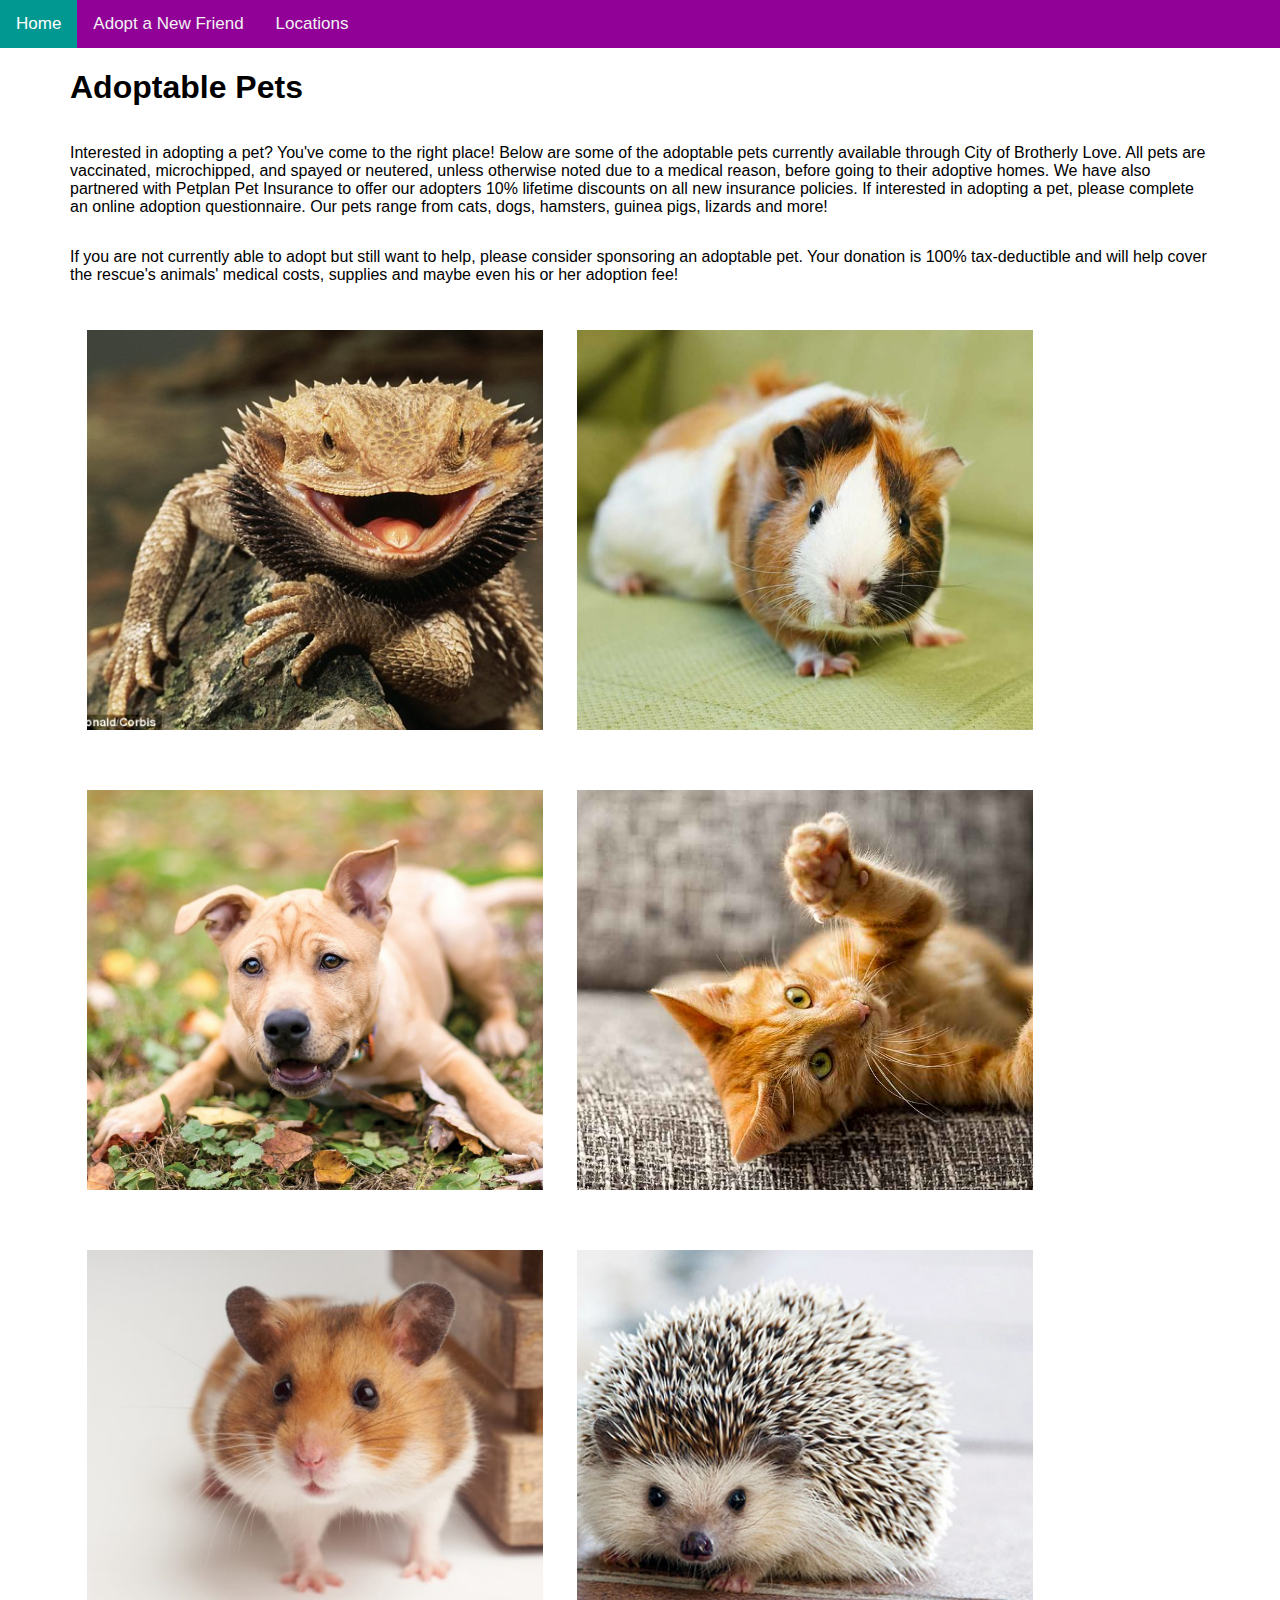
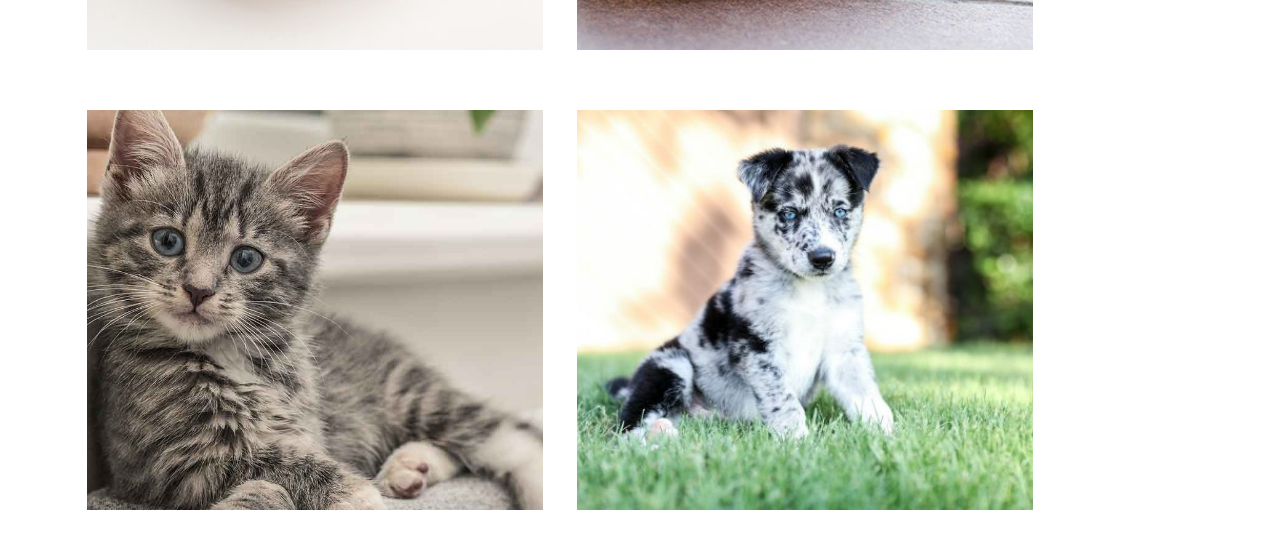
==== adoptions.html @ d9abcb11 "Updated CSS, Adoptions page and JS" ====
<!DOCTYPE html>
<html>
<head>
<meta name="viewport" content="width=device-width, initial-scale=1">
<link rel="stylesheet" href="https://cdnjs.cloudflare.com/ajax/libs/font-awesome/4.7.0/css/font-awesome.min.css">
<link rel="stylesheet" type="text/css" href="style.css">
</head>
<body>
	<div class="topnav" id="myTopnav">
 		<a href="index.html" class="active">Home</a>
  		<a href="adoptions.html">Adopt a New Friend</a>
  		<a href="locations.html">Locations</a>
  		<a href="javascript:void(0);" class="icon" onclick="myFunction()">
    	<i class="fa fa-bars"></i></a>
	</div>


	<div id = "content">
		<h1 id= "h1">Adoptable Pets</h1>

		<p>Interested in adopting a pet? You've come to the right place!  Below are some of the adoptable pets currently available through City of Brotherly Love. All pets are vaccinated, microchipped, and spayed or neutered, unless otherwise noted due to a medical reason, before going to their adoptive homes. We have also partnered with Petplan Pet Insurance to offer our adopters 10% lifetime discounts on all new insurance policies. If interested in adopting a pet, please complete an online adoption questionnaire. Our pets range from cats, dogs, hamsters, guinea pigs, lizards and more! </p>


		<p>If you are not currently able to adopt but still want to help, please consider sponsoring an adoptable pet. Your donation is 100% tax-deductible and will help cover the rescue's animals' medical costs, supplies and maybe even his or her adoption fee!</p>

<!-- <div class="section group">
  <div class="col span_1_of_4">
  1 of 4
  </div>

  <div class="col span_1_of_4">
  1 of 4
  </div>

  <div class="col span_1_of_4">
  1 of 4
  </div>

  <div class="col span_1_of_4">
  1 of 4
  </div>
</div> -->



<section class= "gallery">
        <div class="galleryImage">
                <a href=" " class="photoHolder" id="OscarThumbnail">
                    <div class= "captionText">Oscar</div>
                    <div class= "overlay"></div>
                </a>
        </div>

        <div class="galleryImage">
                <a href=" " class="photoHolder" id="PattyThumbnail">
                    <div class= "captionText">Patty</div>
                    <div class= "overlay"></div>
                </a>
        </div>
                <a href=" " class="photoHolder" id="LuckyThumbnail">
                    <div class= "captionText">Lucky</div>
                    <div class= "overlay"></div>
                </a>
        
                <a href=" " class="photoHolder" id="Peanuthumbnail">
                    <div class= "captionText">Peanut</div>
                    <div class= "overlay"></div>
                </a>
        
             <a href=" " class="photoHolder" id="HammyThumbnail">
                    <div class= "captionText">Hammy</div>
                    <div class= "overlay"></div>
                </a>

                  <a href=" " class="photoHolder" id="SonicThumbnail">
                    <div class= "captionText">Sonic</div>
                    <div class= "overlay"></div>
                </a>
        
               <a href=" " class="photoHolder" id="BobThumbnail">
                   <div class= "captionText">Bob</div>
                    <div class= "overlay"></div>
                </a>
            
               
                <a href=" " class="photoHolder" id="DaveyThumbnail">
                    <div class= "captionText">Davey</div>
                    <div class= "overlay"></div>
                </a>

             
     
               
                
                
          </section>


	</div>


<script type="text/javascript" src="main.js"></script>

</body>
</html>
---- style.css ----
body {
  margin: 0;
  font-family: Arial, Helvetica, sans-serif;
}

#content{
display: flex;
flex-direction: column;
width: auto;
margin-top:0px;
align-content: center;
justify-content: center;
margin-left:70px;
margin-right:70px;
/*width: 900px;*/
/*margin-left:40px;*/
}

/*Navigation*/
.topnav {
  overflow: hidden;
  background-color: #910198;
}

.topnav a {
  float: left;
  display: block;
  color: #f2f2f2;
  text-align: center;
  padding: 14px 16px;
  text-decoration: none;
  font-size: 17px;
}

.topnav a:hover {
  background-color: #fa9afe;
  color: black;
}

.topnav a.active {
  background-color: #019891;
  color: white;
}

.topnav .icon {
  display: none;
}

<<<<<<< HEAD



/*------- Index  Page---------*/

#index-donation-form{
width: 500px;
padding: 20px;
border-style: solid;
border-width: 5px;
border-color: black;

}


/*------- Index Page End -----------*/


/******** Adoptable Pets Gallery Page *********/

.photoHolder {
    margin: 30px 17px;
    position: relative;
    width: 40%;
    height:400px;
    float:left; 
    overflow: auto;
    background-size: cover;
    background-position: center;
}

.overlay {
  position: absolute;
  top: 0;
  bottom: 0;
  left: 0;
  right: 0;
  height: 100%;
  width: 100%;
  opacity: 0;
  transition: .5s ease;
  background-color: #ffffff;
 
}

.captionText {
  color: #000000;
  font-size: 20px;
  position: absolute;
  top: 50%;
  left: 50%;
  transform: translate(-50%, -50%);
  -ms-transform: translate(-50%, -50%);
  text-align: center;
  opacity: 0;
    z-index: 2;
}
.photoHolder:hover .overlay {
  opacity: .7;
}



.photoHolder:hover .captionText {
  opacity: 1;
}

.captionText {
  color: #000000;
  font-size: 20px;
  position: absolute;
  top: 50%;
  left: 50%;
  transform: translate(-50%, -50%);
  -ms-transform: translate(-50%, -50%);
  text-align: center;
  opacity: 0;
    z-index: 2;
}


#OscarThumbnail{
    background-image: url("AdoptablePetImages/oscar.jpg");
}

#PattyThumbnail{
    background-image: url("AdoptablePetImages/patty.jpg");
} 

#LuckyThumbnail{
    background-image: url("AdoptablePetImages/lucky.jpg");
}

#Peanuthumbnail{
    background-image: url("AdoptablePetImages/peanut.jpg");
}

#BobThumbnail{
    background-image: url("AdoptablePetImages/bob.jpg");
}

#DaveyThumbnail{
    background-image: url("AdoptablePetImages/davey.jpg");
}

#HammyThumbnail{
    background-image: url("AdoptablePetImages/hammy.jpg");
}

#SonicThumbnail{
    background-image: url("AdoptablePetImages/sonic.jpg");
}

/******** END Adoptable Pets Gallery Page **********/

/*AMBER'S LOCATION PAGE STYLING*/

/* HERO IMAGE */

.section_group_hero {
    position: relative;
    z-index: -1;
    background: linear-gradient(rgba(0, 0, 0, 0.5), rgba(0, 0, 0, 0.5));
    
}


.hero-content {
}


/*  SECTIONS FOR PAGE FEEL FREE TO ADJUST IF YOU NEED TO OR WANT TO  */
.section {
	clear: both;
	padding: 0px;
	margin: 10px;
    background-color: #f2f2f2;
}

/*  COLUMN SETUP  */
.col {
	display: block;
	float:left;
	margin: 1% 0 1% 1.6%;
}

.mapdetails {
	display: flex;
    flex-direction: column;
    width: 100%;
    background-color: #ffff; 

    
}

.maplocations {
	display: flex;
    flex-direction: row;
    width: 93%;
    margin: 30px;
    height: 100px;
    background-color: #FF4A1C; 


    
}

.maptextarea {
    display: flex;
    width: 10%;
    margin-right: 30%;
    padding-left: 50px;
    justify-content: flex-start;
    
}

.maptextarealeft {
    display: flex;
    justify-content: flex-end;
    width: 45%;
    margin: 5px;
    padding: 20px;

    
}

.maptext-type {
    font-family: Montserrat;
    font-weight: 200;
    color: #ffff;
    font-size: 24px;
}



.col:first-child { margin-left: 0; }



/*  GROUPING  */
.group:before,
.group:after { content:""; display:table; }
.group:after { clear:both;}
.group { zoom:1; /* For IE 6/7 */ }

/*  GRID OF FOUR  */
.span_4_of_4 {
	width: 100%;
}
.span_3_of_4 {
	width: 74.6%;
}
.span_2_of_4 {
	width: 49.2%;
}
.span_1_of_4 {
	width: 23.8%;
}

.span_1_of_4_solo {
	width: 100%;
    height: auto;
    margin: 10px;
    display: flex;
    align-content: center;
    justify-content: center;
}

.Map_SVG {
    display: flex;
    width: 75%;
    height: 300px;
    margin: 20px
}

.section_group_MAP {
    background-color: #ffff;
    display: flex;
    align-content: center;
    justify-content: center;
    
}

#Philadelphia_Map {
    width: 35%;
    align-content: center;
    justify-content: center;
}

path:hover {
  fill: #f9de56 !important;
  cursor: pointer;
}

.section_group_MAPDETAILS {
    background-color: #f2f2f2;
    display: flex;
}

.section_group_LOCATIONDETAILS {
    display: flex;
    justify-content: center;
    background-color: #f2f2f2;
}


/* CONTACT FORM */

input[type=text] {
    width: 100%;
  padding: 12px 20px;
  box-sizing: border-box;
}

.contactform {
    font-family: Montserrat;
    font-size: 24px;
    
    
}

.button {
    background-color: #FFBA49;
}

/* FOOTER */

.section_group_FOOTER {
    display: flex;
    justify-content: center;
    background-color: #FF4A1C;
    height: 300px;
}

/*END AMBER'S STYLING*/

/*-------------Mobile Formatting -----------*/

/*-----Navigation for Mobile----*/
@media screen and (max-width: 600px) {
  .topnav a:not(:first-child) {display: none;}
  .topnav a.icon {
    float: right;
    display: block;
  }
}

@media screen and (max-width: 600px) {
  .topnav.responsive {position: relative;}
  .topnav.responsive .icon {
    position: absolute;
    right: 0;
    top: 0;
  }
  .topnav.responsive a {
    float: none;
    display: block;
    text-align: left;
  }
}

@media only screen and (min-width: 700px)
.hero-img {
  
   
}

/*  GO FULL WIDTH BELOW 800 PIXELS */
@media only screen and (max-width: 800px) {
	.col {  margin: 1% 0 1% 0%; }
	.span_1_of_4, .span_2_of_4, .span_3_of_4, .span_4_of_4 { width: 100%; }
}
/*  WRAP THE CONTENTS AT 900 AND ABOVE PIXELS */
@media only screen and (min-width: 900px) {
	.mapdetails { width: 75%; }
}

@media only screen and (max-width: 800px){
  .photoHolder {
    margin:auto;
    width: 100%;
    margin-top:20px;}
}
    
@media only screen and (max-width: 800px){
  #content{
margin-left:30px;
margin-right:30px;
}
}
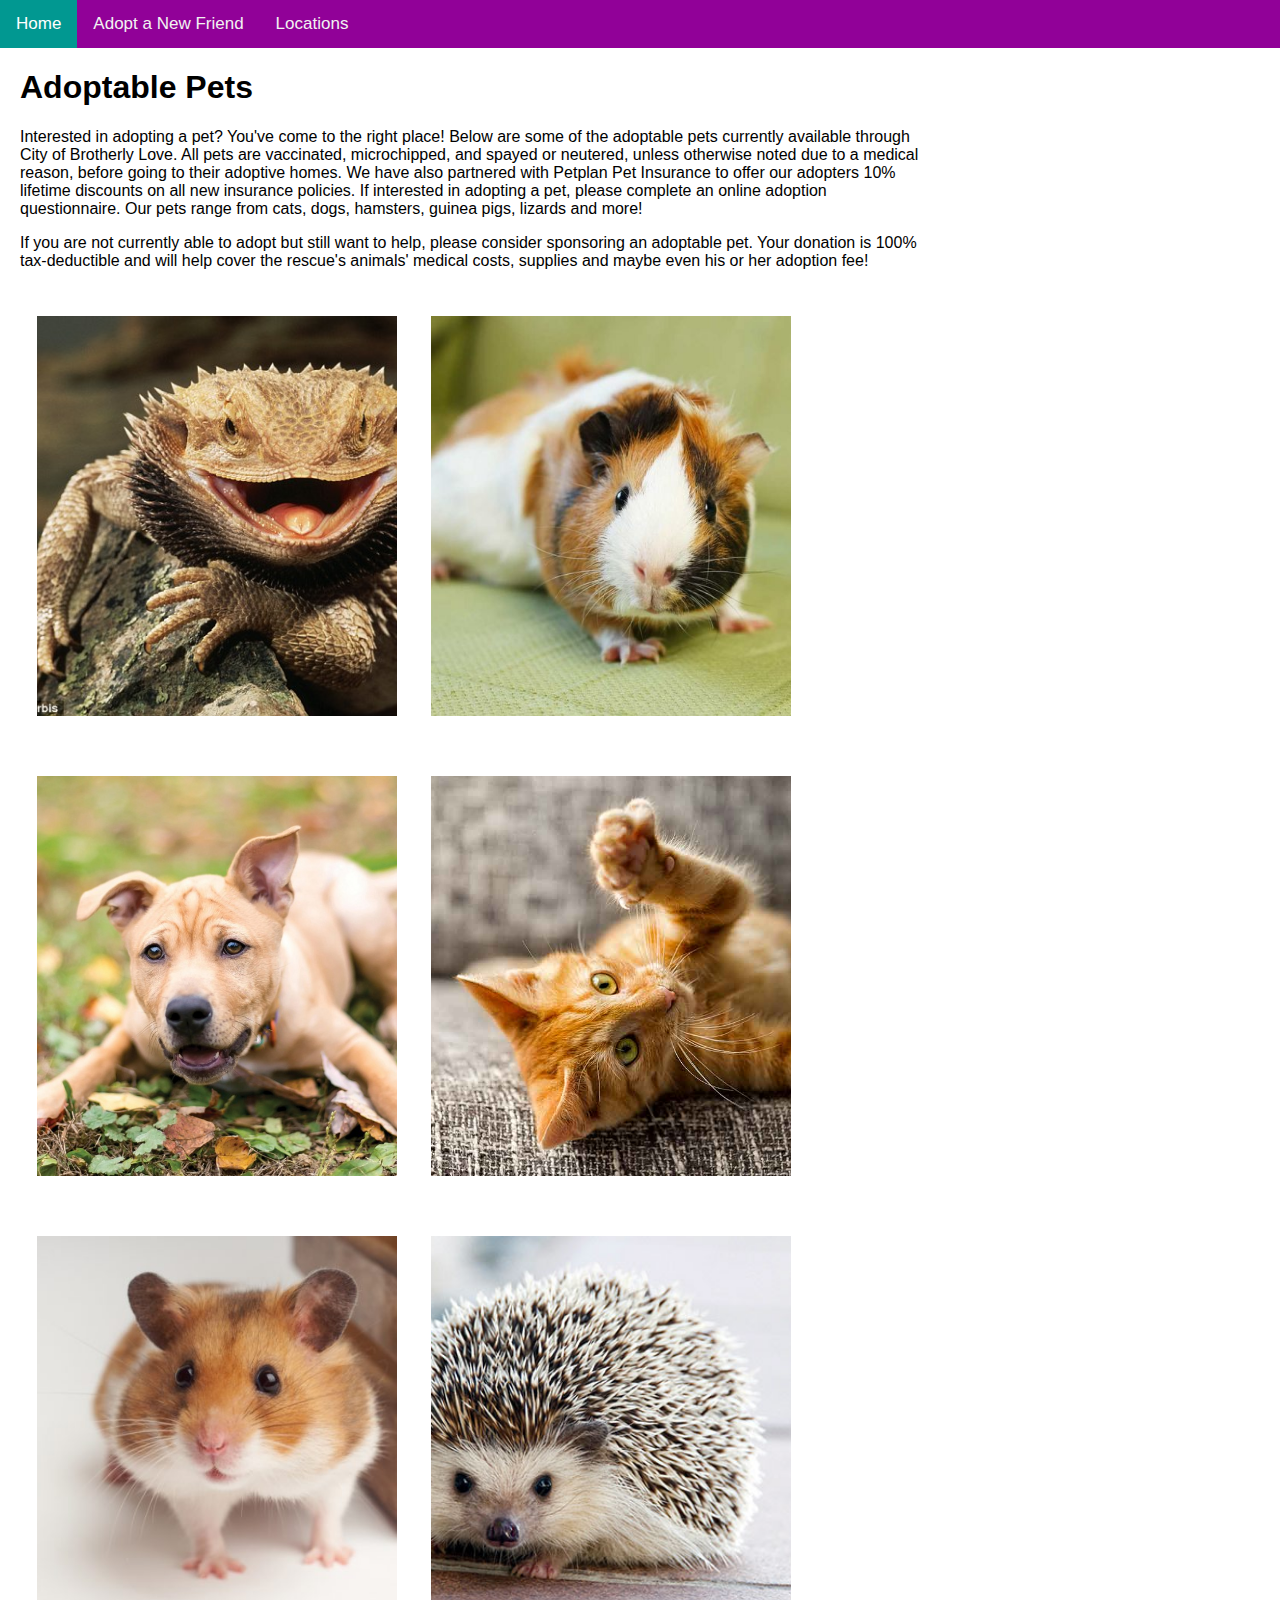
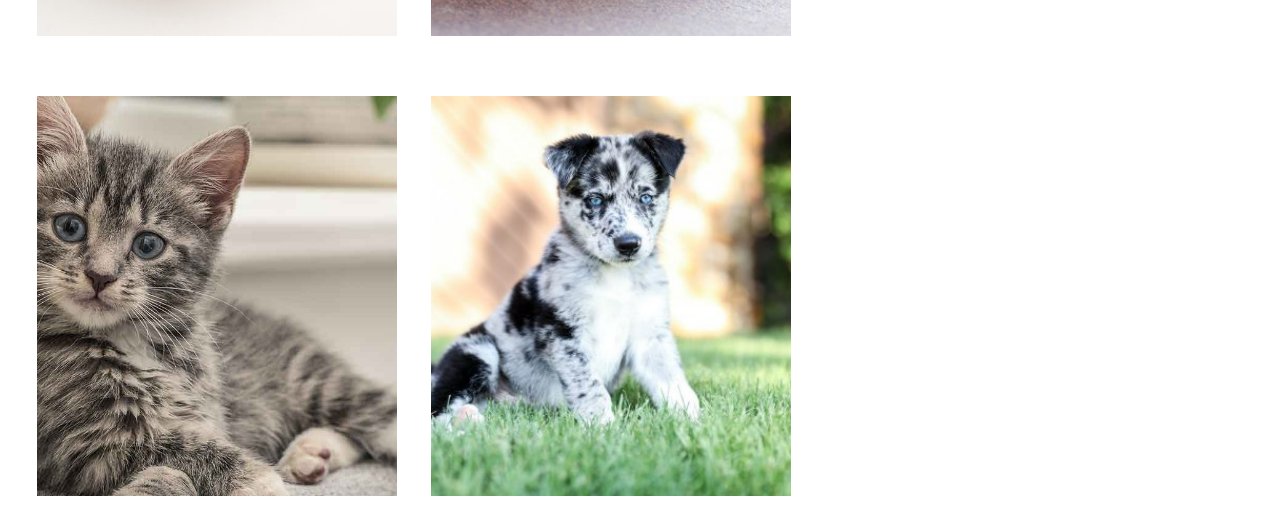
==== commit a622bb4b: "updates to gallery" ====
--- a/adoptions.html
+++ b/adoptions.html
@@ -10,11 +10,9 @@
  		<a href="index.html" class="active">Home</a>
   		<a href="adoptions.html">Adopt a New Friend</a>
   		<a href="locations.html">Locations</a>
-  		<a href="javascript:void(0);" class="icon" onclick="myFunction()">
+  		<a href="javascript:void(0);" class="icon" onclick="navFunction()">
     	<i class="fa fa-bars"></i></a>
 	</div>
-
-
 	<div id = "content">
 		<h1 id= "h1">Adoptable Pets</h1>
 
@@ -23,40 +21,18 @@
 
 		<p>If you are not currently able to adopt but still want to help, please consider sponsoring an adoptable pet. Your donation is 100% tax-deductible and will help cover the rescue's animals' medical costs, supplies and maybe even his or her adoption fee!</p>
 
-<!-- <div class="section group">
-  <div class="col span_1_of_4">
-  1 of 4
-  </div>
-
-  <div class="col span_1_of_4">
-  1 of 4
-  </div>
-
-  <div class="col span_1_of_4">
-  1 of 4
-  </div>
-
-  <div class="col span_1_of_4">
-  1 of 4
-  </div>
-</div> -->
-
-
-
 <section class= "gallery">
-        <div class="galleryImage">
+        
                 <a href=" " class="photoHolder" id="OscarThumbnail">
                     <div class= "captionText">Oscar</div>
                     <div class= "overlay"></div>
                 </a>
-        </div>
-
-        <div class="galleryImage">
+        
                 <a href=" " class="photoHolder" id="PattyThumbnail">
                     <div class= "captionText">Patty</div>
                     <div class= "overlay"></div>
                 </a>
-        </div>
+        
                 <a href=" " class="photoHolder" id="LuckyThumbnail">
                     <div class= "captionText">Lucky</div>
                     <div class= "overlay"></div>
@@ -96,6 +72,19 @@
           </section>
 
 
+
+
+
+
+
+
+
+
+
+
+
+
+
 	</div>
 
 
--- a/style.css
+++ b/style.css
@@ -3,17 +3,10 @@
   font-family: Arial, Helvetica, sans-serif;
 }
 
-#content{
-display: flex;
-flex-direction: column;
-width: auto;
-margin-top:0px;
-align-content: center;
-justify-content: center;
-margin-left:70px;
-margin-right:70px;
-/*width: 900px;*/
-/*margin-left:40px;*/
+#content {
+  width: 900px;
+  margin-left: 20px;
+  
 }
 
 /*Navigation*/
@@ -46,20 +39,119 @@
   display: none;
 }
 
-<<<<<<< HEAD
-
 
 
 /*------- Index  Page---------*/
 
-#index-donation-form{
+.donation-form {
 width: 500px;
 padding: 20px;
 border-style: solid;
 border-width: 5px;
 border-color: black;
-
-}
+}
+
+body {
+  box-sizing: border-box;
+
+}
+
+/* Slideshow container */
+.slideshow-container {
+  max-width: 1000px;
+  position: relative;
+  margin: auto;
+}
+
+/* Hide the images by default */
+.mySlides {
+  display: none;
+}
+
+/* Next & previous buttons */
+.prev, .next {
+  cursor: pointer;
+  position: absolute;
+  top: 50%;
+  width: auto;
+  margin-top: -22px;
+  padding: 16px;
+  color: white;
+  font-weight: bold;
+  font-size: 18px;
+  transition: 0.6s ease;
+  border-radius: 0 3px 3px 0;
+  user-select: none;
+}
+
+/* Position the "next button" to the right */
+.next {
+  right: 0;
+  border-radius: 3px 0 0 3px;
+}
+
+/* On hover, add a black background color with a little bit see-through */
+.prev:hover, .next:hover {
+  background-color: rgba(0,0,0,0.8);
+}
+
+/* Caption text */
+.text {
+  color: #f2f2f2;
+  font-size: 15px;
+  padding: 8px 12px;
+  position: absolute;
+  bottom: 8px;
+  width: 100%;
+  text-align: center;
+}
+
+/* Number text (1/3 etc) */
+.numbertext {
+  color: #f2f2f2;
+  font-size: 12px;
+  padding: 8px 12px;
+  position: absolute;
+  top: 0;
+}
+
+/* The dots/bullets/indicators */
+.dot {
+  cursor: pointer;
+  height: 15px;
+  width: 15px;
+  margin: 0 2px;
+  background-color: #bbb;
+  border-radius: 50%;
+  display: inline-block;
+  transition: background-color 0.6s ease;
+}
+
+.active, .dot:hover {
+  background-color: #717171;
+}
+
+/* Fading animation */
+.fade {
+  -webkit-animation-name: fade;
+  -webkit-animation-duration: 1.5s;
+  animation-name: fade;
+  animation-duration: 1.5s;
+}
+
+@-webkit-keyframes fade {
+  from {opacity: .4} 
+  to {opacity: 1}
+}
+
+@keyframes fade {
+  from {opacity: .4} 
+  to {opacity: 1}
+}
+
+
+
+
 
 
 /*------- Index Page End -----------*/
@@ -382,18 +474,4 @@
 /*  WRAP THE CONTENTS AT 900 AND ABOVE PIXELS */
 @media only screen and (min-width: 900px) {
 	.mapdetails { width: 75%; }
-}
-
-@media only screen and (max-width: 800px){
-  .photoHolder {
-    margin:auto;
-    width: 100%;
-    margin-top:20px;}
-}
-    
-@media only screen and (max-width: 800px){
-  #content{
-margin-left:30px;
-margin-right:30px;
-}
-}
+}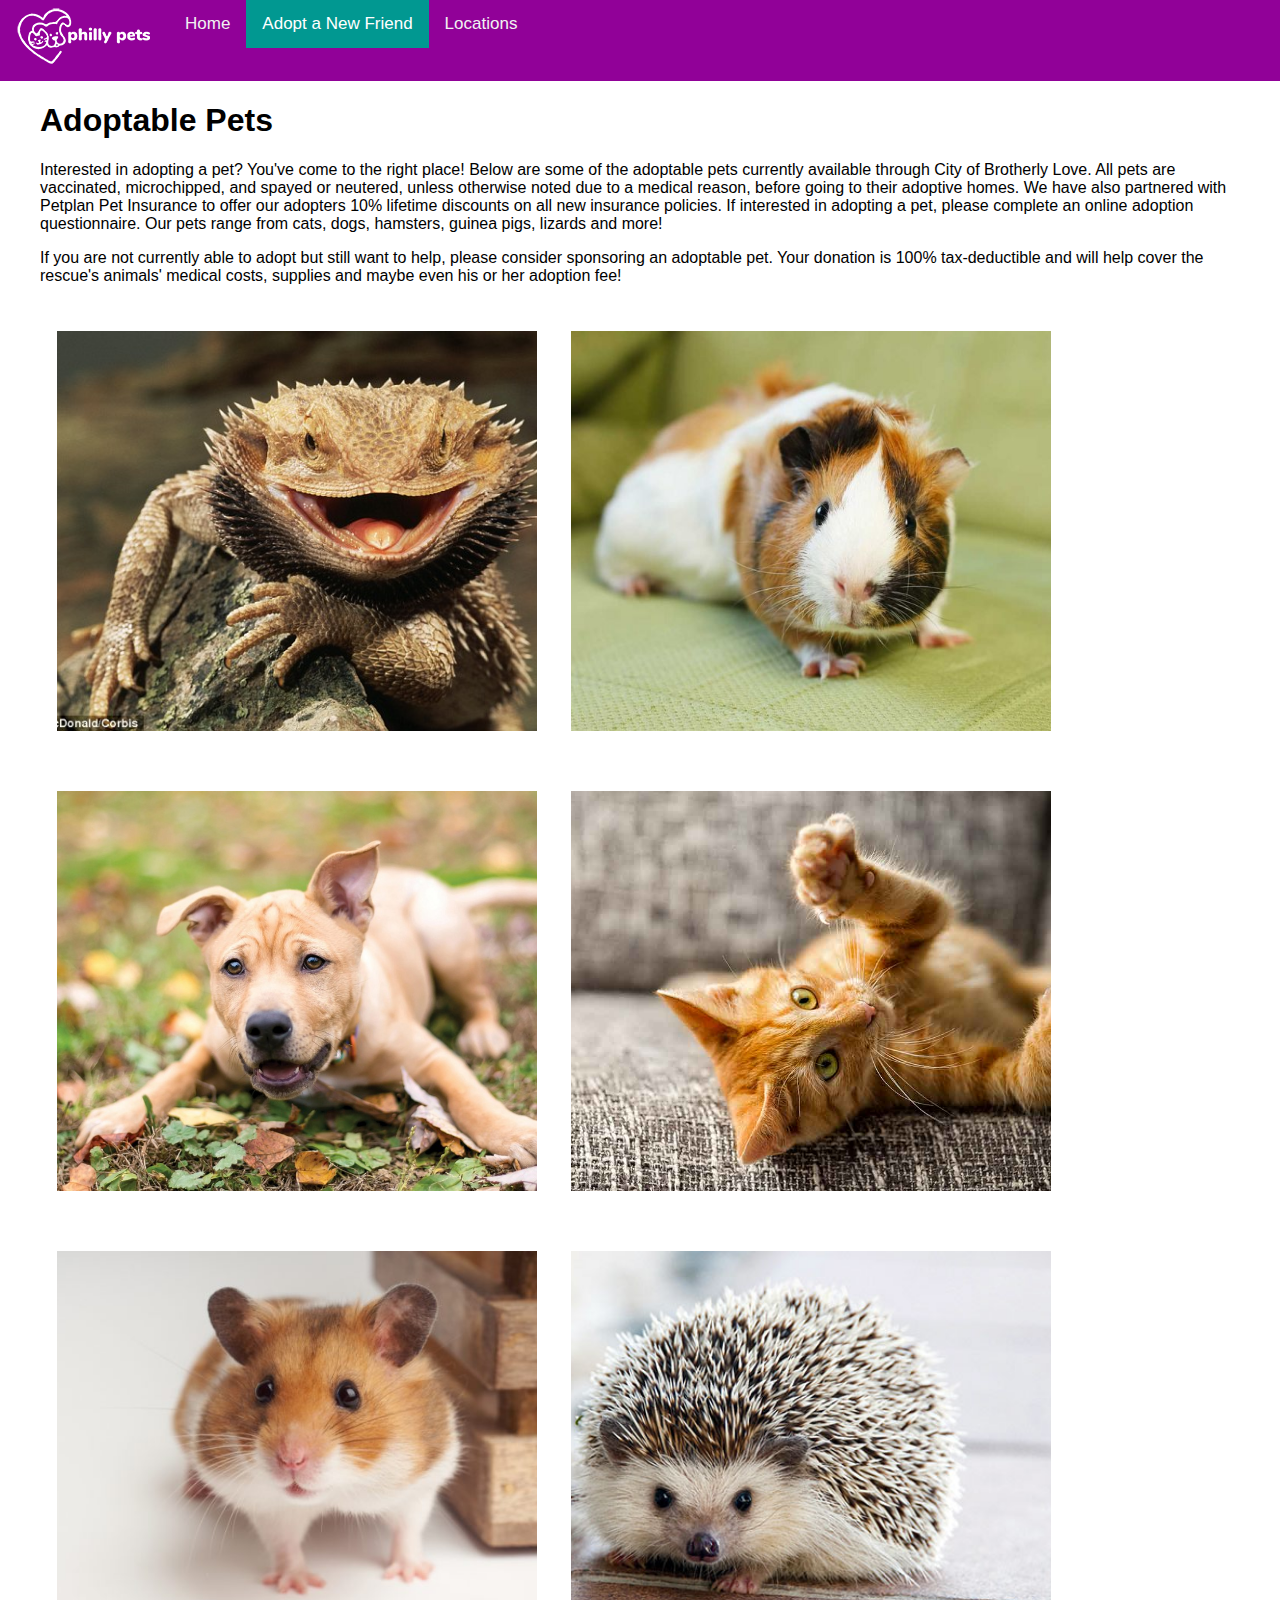
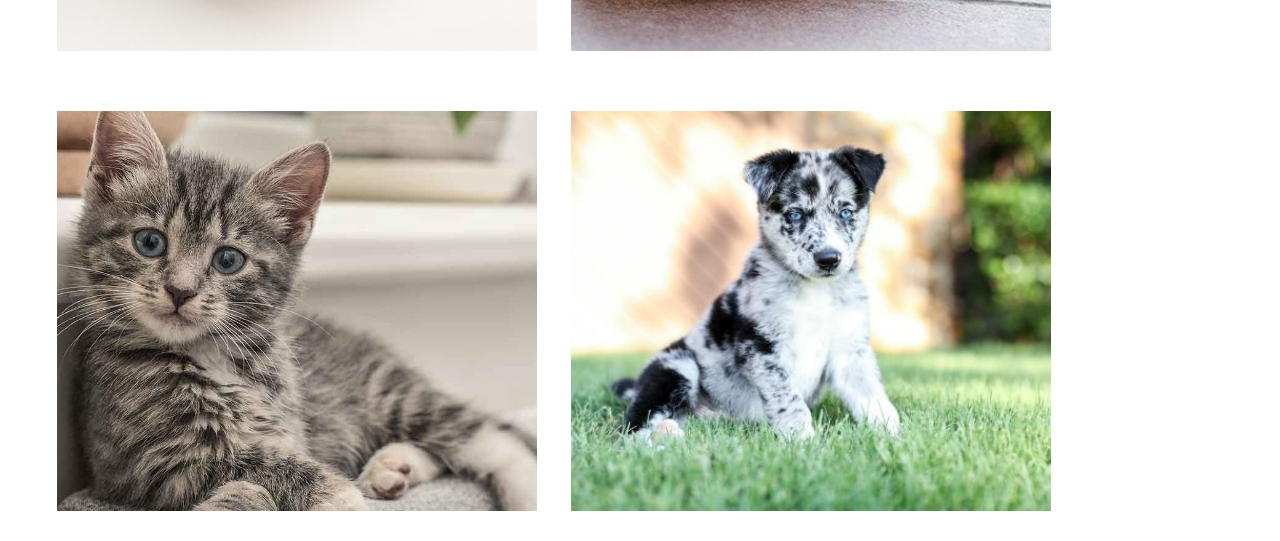
==== commit 8614c9a9: "added logo to all pages, fixed responsive formatting for index page" ====
--- a/adoptions.html
+++ b/adoptions.html
@@ -7,8 +7,9 @@
 </head>
 <body>
 	<div class="topnav" id="myTopnav">
- 		<a href="index.html" class="active">Home</a>
-  		<a href="adoptions.html">Adopt a New Friend</a>
+       <a class ="logo" href="index.html"><img src="img/philly-pets.png"></a>
+ 		<a href="index.html">Home</a>
+  		<a href="adoptions.html"  class="active">Adopt a New Friend</a>
   		<a href="locations.html">Locations</a>
   		<a href="javascript:void(0);" class="icon" onclick="navFunction()">
     	<i class="fa fa-bars"></i></a>
--- a/style.css
+++ b/style.css
@@ -4,9 +4,14 @@
 }
 
 #content {
-  width: 900px;
-  margin-left: 20px;
+    width: 1200px;
+    margin: 0px auto;
   
+}
+
+div.center-column {
+    width: 1120px;
+    margin: 0px auto;
 }
 
 /*Navigation*/
@@ -39,16 +44,27 @@
   display: none;
 }
 
+.topnav a.logo{
+    background-color:#910198;
+    padding: 8px 16px;
+}
+
+
 
 
 /*------- Index  Page---------*/
 
 .donation-form {
-width: 500px;
+width: 600px;
 padding: 20px;
 border-style: solid;
-border-width: 5px;
+border-width: 3px;
 border-color: black;
+margin-top: 20px;
+margin-bottom: 20px;
+}
+.link-style{
+    font-weight: bold;
 }
 
 body {
@@ -56,19 +72,19 @@
 
 }
 
-/* Slideshow container */
+
 .slideshow-container {
   max-width: 1000px;
   position: relative;
   margin: auto;
 }
 
-/* Hide the images by default */
+
 .mySlides {
   display: none;
 }
 
-/* Next & previous buttons */
+
 .prev, .next {
   cursor: pointer;
   position: absolute;
@@ -84,29 +100,31 @@
   user-select: none;
 }
 
-/* Position the "next button" to the right */
+
 .next {
   right: 0;
   border-radius: 3px 0 0 3px;
 }
 
-/* On hover, add a black background color with a little bit see-through */
+
 .prev:hover, .next:hover {
   background-color: rgba(0,0,0,0.8);
 }
 
-/* Caption text */
+
 .text {
   color: #f2f2f2;
   font-size: 15px;
-  padding: 8px 12px;
+  padding-top: 8px;
+  padding-bottom: 8px;
   position: absolute;
   bottom: 8px;
   width: 100%;
   text-align: center;
-}
-
-/* Number text (1/3 etc) */
+  background-color: #000000;
+}
+
+
 .numbertext {
   color: #f2f2f2;
   font-size: 12px;
@@ -115,7 +133,7 @@
   top: 0;
 }
 
-/* The dots/bullets/indicators */
+
 .dot {
   cursor: pointer;
   height: 15px;
@@ -131,7 +149,7 @@
   background-color: #717171;
 }
 
-/* Fading animation */
+
 .fade {
   -webkit-animation-name: fade;
   -webkit-animation-duration: 1.5s;
@@ -459,6 +477,21 @@
     text-align: left;
   }
 }
+/*** INDEX Page**/
+@media screen and (max-width: 900px) {
+#content {
+    width: 90%;
+}
+div.centercolumn {
+    width: 98%;
+}  
+    .slideshow-container {
+  width: 98%;
+}
+.donation-form {
+width: 80%
+}
+}
 
 @media only screen and (min-width: 700px)
 .hero-img {
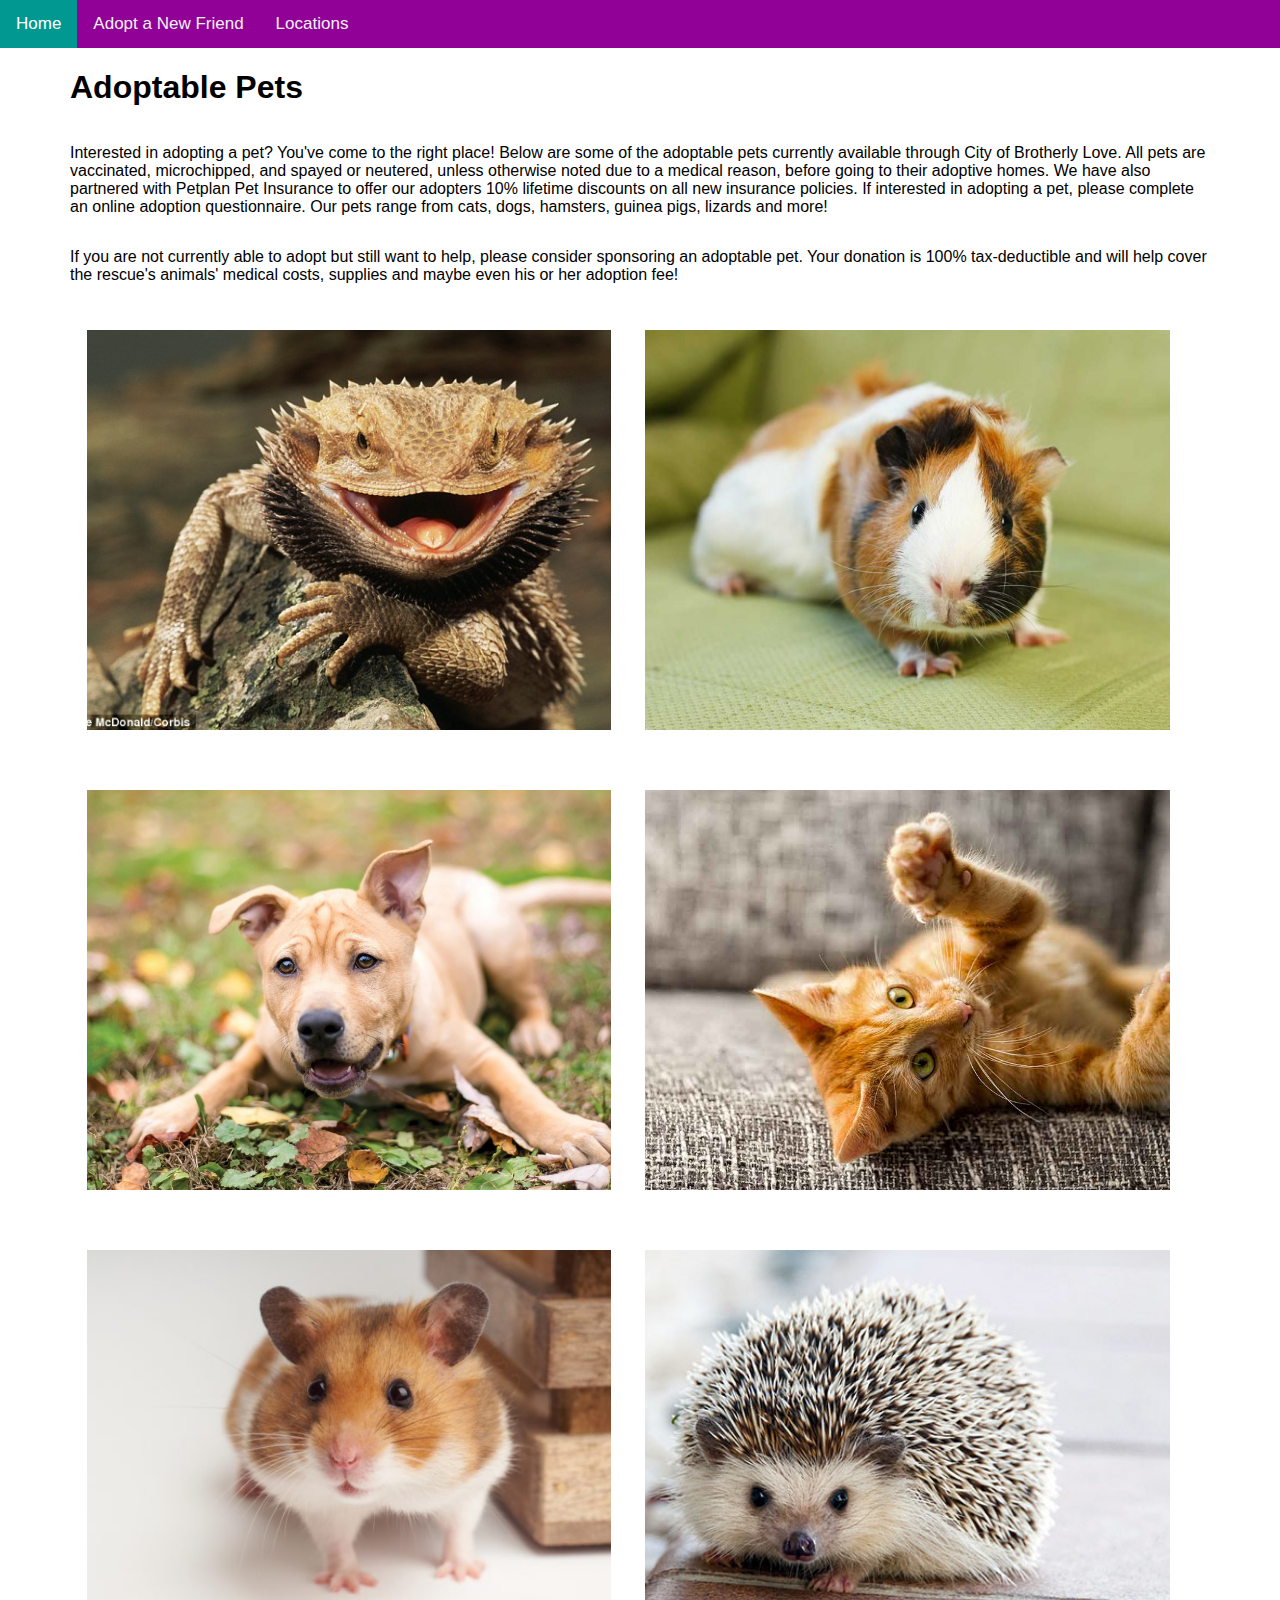
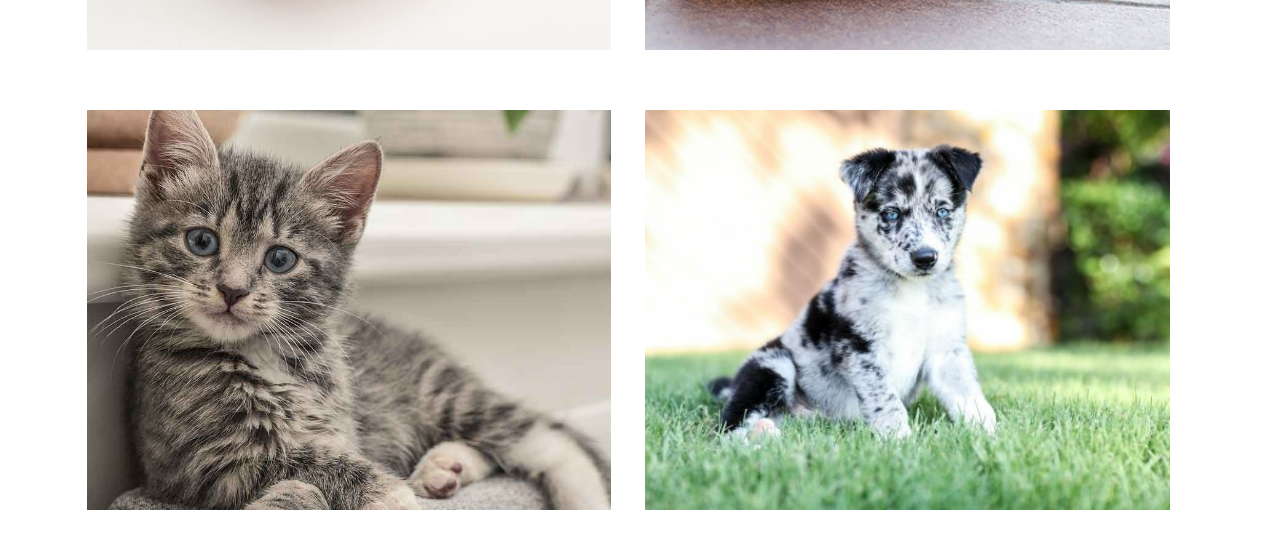
==== commit 49a7a772: "centered gallery in adoption page" ====
--- a/adoptions.html
+++ b/adoptions.html
@@ -7,13 +7,14 @@
 </head>
 <body>
 	<div class="topnav" id="myTopnav">
-       <a class ="logo" href="index.html"><img src="img/philly-pets.png"></a>
- 		<a href="index.html">Home</a>
-  		<a href="adoptions.html"  class="active">Adopt a New Friend</a>
+ 		<a href="index.html" class="active">Home</a>
+  		<a href="adoptions.html">Adopt a New Friend</a>
   		<a href="locations.html">Locations</a>
-  		<a href="javascript:void(0);" class="icon" onclick="navFunction()">
+  		<a href="javascript:void(0);" class="icon" onclick="myFunction()">
     	<i class="fa fa-bars"></i></a>
 	</div>
+
+
 	<div id = "content">
 		<h1 id= "h1">Adoptable Pets</h1>
 
@@ -22,18 +23,40 @@
 
 		<p>If you are not currently able to adopt but still want to help, please consider sponsoring an adoptable pet. Your donation is 100% tax-deductible and will help cover the rescue's animals' medical costs, supplies and maybe even his or her adoption fee!</p>
 
+<!-- <div class="section group">
+  <div class="col span_1_of_4">
+  1 of 4
+  </div>
+
+  <div class="col span_1_of_4">
+  1 of 4
+  </div>
+
+  <div class="col span_1_of_4">
+  1 of 4
+  </div>
+
+  <div class="col span_1_of_4">
+  1 of 4
+  </div>
+</div> -->
+
+
+
 <section class= "gallery">
-        
+ 
+
                 <a href=" " class="photoHolder" id="OscarThumbnail">
                     <div class= "captionText">Oscar</div>
                     <div class= "overlay"></div>
                 </a>
+       
         
                 <a href=" " class="photoHolder" id="PattyThumbnail">
                     <div class= "captionText">Patty</div>
                     <div class= "overlay"></div>
                 </a>
-        
+      
                 <a href=" " class="photoHolder" id="LuckyThumbnail">
                     <div class= "captionText">Lucky</div>
                     <div class= "overlay"></div>
@@ -68,22 +91,9 @@
              
      
                
-                
+              
                 
           </section>
-
-
-
-
-
-
-
-
-
-
-
-
-
 
 
 	</div>
--- a/style.css
+++ b/style.css
@@ -3,15 +3,17 @@
   font-family: Arial, Helvetica, sans-serif;
 }
 
-#content {
-    width: 1200px;
-    margin: 0px auto;
-  
-}
-
-div.center-column {
-    width: 1120px;
-    margin: 0px auto;
+#content{
+display: flex;
+flex-direction: column;
+width: auto;
+margin-top:0px;
+align-content: center;
+justify-content: center;
+margin-left:70px;
+margin-right:70px;
+/*width: 900px;*/
+/*margin-left:40px;*/
 }
 
 /*Navigation*/
@@ -44,148 +46,42 @@
   display: none;
 }
 
-.topnav a.logo{
-    background-color:#910198;
-    padding: 8px 16px;
-}
-
+<<<<<<< HEAD
 
 
 
 /*------- Index  Page---------*/
 
-.donation-form {
-width: 600px;
+#index-donation-form{
+width: 500px;
 padding: 20px;
 border-style: solid;
-border-width: 3px;
+border-width: 5px;
 border-color: black;
-margin-top: 20px;
-margin-bottom: 20px;
-}
-.link-style{
-    font-weight: bold;
-}
-
-body {
-  box-sizing: border-box;
-
-}
-
-
-.slideshow-container {
-  max-width: 1000px;
-  position: relative;
-  margin: auto;
-}
-
-
-.mySlides {
-  display: none;
-}
-
-
-.prev, .next {
-  cursor: pointer;
-  position: absolute;
-  top: 50%;
-  width: auto;
-  margin-top: -22px;
-  padding: 16px;
-  color: white;
-  font-weight: bold;
-  font-size: 18px;
-  transition: 0.6s ease;
-  border-radius: 0 3px 3px 0;
-  user-select: none;
-}
-
-
-.next {
-  right: 0;
-  border-radius: 3px 0 0 3px;
-}
-
-
-.prev:hover, .next:hover {
-  background-color: rgba(0,0,0,0.8);
-}
-
-
-.text {
-  color: #f2f2f2;
-  font-size: 15px;
-  padding-top: 8px;
-  padding-bottom: 8px;
-  position: absolute;
-  bottom: 8px;
-  width: 100%;
-  text-align: center;
-  background-color: #000000;
-}
-
-
-.numbertext {
-  color: #f2f2f2;
-  font-size: 12px;
-  padding: 8px 12px;
-  position: absolute;
-  top: 0;
-}
-
-
-.dot {
-  cursor: pointer;
-  height: 15px;
-  width: 15px;
-  margin: 0 2px;
-  background-color: #bbb;
-  border-radius: 50%;
-  display: inline-block;
-  transition: background-color 0.6s ease;
-}
-
-.active, .dot:hover {
-  background-color: #717171;
-}
-
-
-.fade {
-  -webkit-animation-name: fade;
-  -webkit-animation-duration: 1.5s;
-  animation-name: fade;
-  animation-duration: 1.5s;
-}
-
-@-webkit-keyframes fade {
-  from {opacity: .4} 
-  to {opacity: 1}
-}
-
-@keyframes fade {
-  from {opacity: .4} 
-  to {opacity: 1}
-}
-
-
-
-
+
+}
 
 
 /*------- Index Page End -----------*/
 
 
 /******** Adoptable Pets Gallery Page *********/
+
+/*.gallery{
+   border: 3px solid green;
+
+}*/
 
 .photoHolder {
     margin: 30px 17px;
     position: relative;
-    width: 40%;
+    width: 46%;
     height:400px;
     float:left; 
     overflow: auto;
     background-size: cover;
     background-position: center;
+
 }
 
 .overlay {
@@ -477,21 +373,6 @@
     text-align: left;
   }
 }
-/*** INDEX Page**/
-@media screen and (max-width: 900px) {
-#content {
-    width: 90%;
-}
-div.centercolumn {
-    width: 98%;
-}  
-    .slideshow-container {
-  width: 98%;
-}
-.donation-form {
-width: 80%
-}
-}
 
 @media only screen and (min-width: 700px)
 .hero-img {
@@ -507,4 +388,18 @@
 /*  WRAP THE CONTENTS AT 900 AND ABOVE PIXELS */
 @media only screen and (min-width: 900px) {
 	.mapdetails { width: 75%; }
-}+}
+
+@media only screen and (max-width: 990px){
+  .photoHolder {
+    margin:auto;
+    width: 100%;
+    margin-top:20px;}
+}
+    
+@media only screen and (max-width: 800px){
+  #content{
+margin-left:30px;
+margin-right:30px;
+}
+}
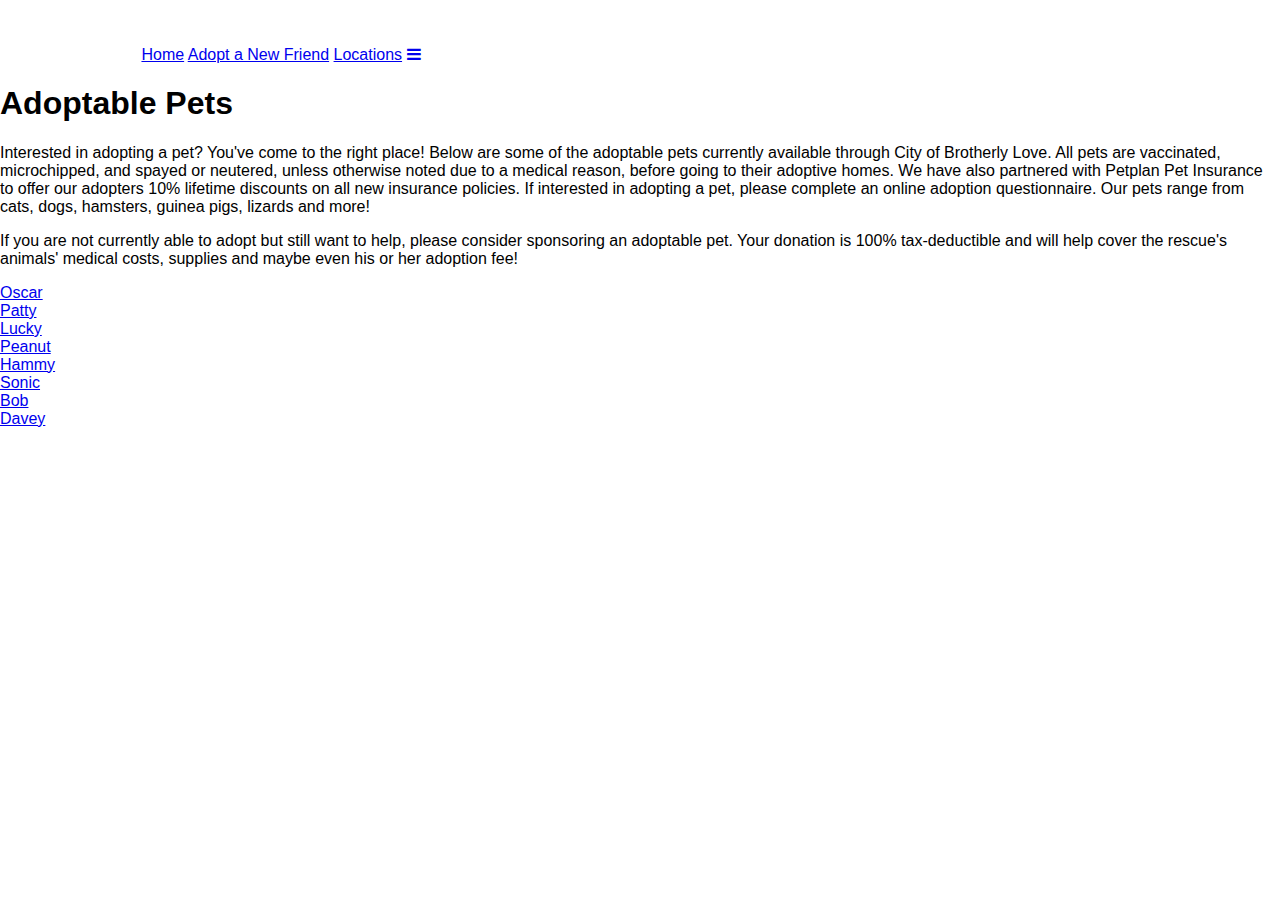
==== commit 2e652a8f: "Merge branch 'master' into index" ====
--- a/adoptions.html
+++ b/adoptions.html
@@ -7,10 +7,11 @@
 </head>
 <body>
 	<div class="topnav" id="myTopnav">
- 		<a href="index.html" class="active">Home</a>
-  		<a href="adoptions.html">Adopt a New Friend</a>
+       <a class ="logo" href="index.html"><img src="img/philly-pets.png"></a>
+ 		<a href="index.html">Home</a>
+  		<a href="adoptions.html"  class="active">Adopt a New Friend</a>
   		<a href="locations.html">Locations</a>
-  		<a href="javascript:void(0);" class="icon" onclick="myFunction()">
+  		<a href="javascript:void(0);" class="icon" onclick="navFunction()">
     	<i class="fa fa-bars"></i></a>
 	</div>
 
--- a/style.css
+++ b/style.css
@@ -3,6 +3,17 @@
   font-family: Arial, Helvetica, sans-serif;
 }
 
+
+/*#content {
+    width: 1200px;
+    margin: 0px auto;
+  
+}*/
+
+div.center-column {
+    width: 1120px;
+    margin: 0px auto;
+  
 #content{
 display: flex;
 flex-direction: column;
@@ -46,20 +57,133 @@
   display: none;
 }
 
-<<<<<<< HEAD
+.topnav a.logo{
+    background-color:#910198;
+    padding: 8px 16px;
+}
+
+
 
 
 
 /*------- Index  Page---------*/
 
-#index-donation-form{
-width: 500px;
+.donation-form {
+width: 600px;
 padding: 20px;
 border-style: solid;
-border-width: 5px;
+border-width: 3px;
 border-color: black;
-
-}
+margin-top: 20px;
+margin-bottom: 20px;
+}
+.link-style{
+    font-weight: bold;
+}
+
+body {
+  box-sizing: border-box;
+
+}
+
+
+.slideshow-container {
+  max-width: 1000px;
+  position: relative;
+  margin: auto;
+}
+
+
+.mySlides {
+  display: none;
+}
+
+
+.prev, .next {
+  cursor: pointer;
+  position: absolute;
+  top: 50%;
+  width: auto;
+  margin-top: -22px;
+  padding: 16px;
+  color: white;
+  font-weight: bold;
+  font-size: 18px;
+  transition: 0.6s ease;
+  border-radius: 0 3px 3px 0;
+  user-select: none;
+}
+
+
+.next {
+  right: 0;
+  border-radius: 3px 0 0 3px;
+}
+
+
+.prev:hover, .next:hover {
+  background-color: rgba(0,0,0,0.8);
+}
+
+
+.text {
+  color: #f2f2f2;
+  font-size: 15px;
+  padding-top: 8px;
+  padding-bottom: 8px;
+  position: absolute;
+  bottom: 8px;
+  width: 100%;
+  text-align: center;
+  background-color: #000000;
+}
+
+
+.numbertext {
+  color: #f2f2f2;
+  font-size: 12px;
+  padding: 8px 12px;
+  position: absolute;
+  top: 0;
+}
+
+
+.dot {
+  cursor: pointer;
+  height: 15px;
+  width: 15px;
+  margin: 0 2px;
+  background-color: #bbb;
+  border-radius: 50%;
+  display: inline-block;
+  transition: background-color 0.6s ease;
+}
+
+.active, .dot:hover {
+  background-color: #717171;
+}
+
+
+.fade {
+  -webkit-animation-name: fade;
+  -webkit-animation-duration: 1.5s;
+  animation-name: fade;
+  animation-duration: 1.5s;
+}
+
+@-webkit-keyframes fade {
+  from {opacity: .4} 
+  to {opacity: 1}
+}
+
+@keyframes fade {
+  from {opacity: .4} 
+  to {opacity: 1}
+}
+
+
+
+
 
 
 /*------- Index Page End -----------*/
@@ -373,6 +497,21 @@
     text-align: left;
   }
 }
+/*** INDEX Page**/
+@media screen and (max-width: 900px) {
+#content {
+    width: 90%;
+}
+div.centercolumn {
+    width: 98%;
+}  
+    .slideshow-container {
+  width: 98%;
+}
+.donation-form {
+width: 80%
+}
+}
 
 @media only screen and (min-width: 700px)
 .hero-img {
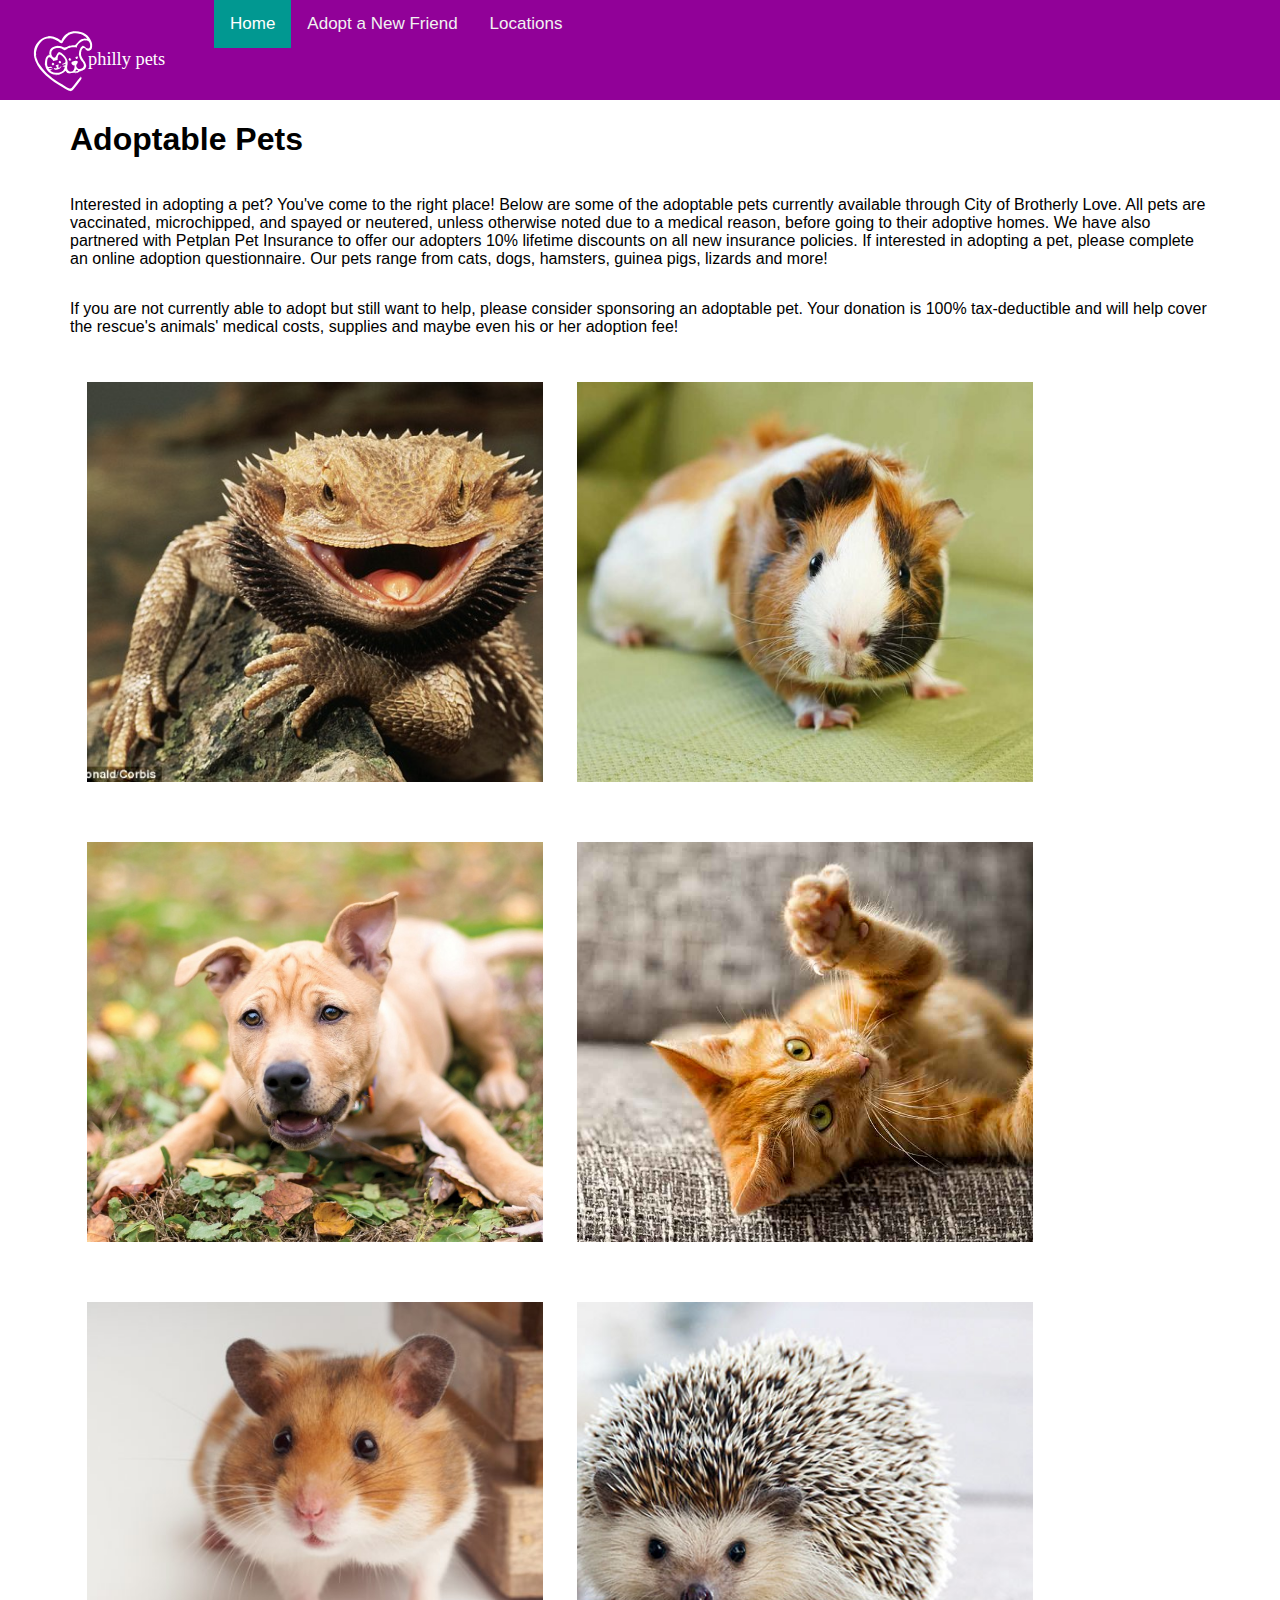
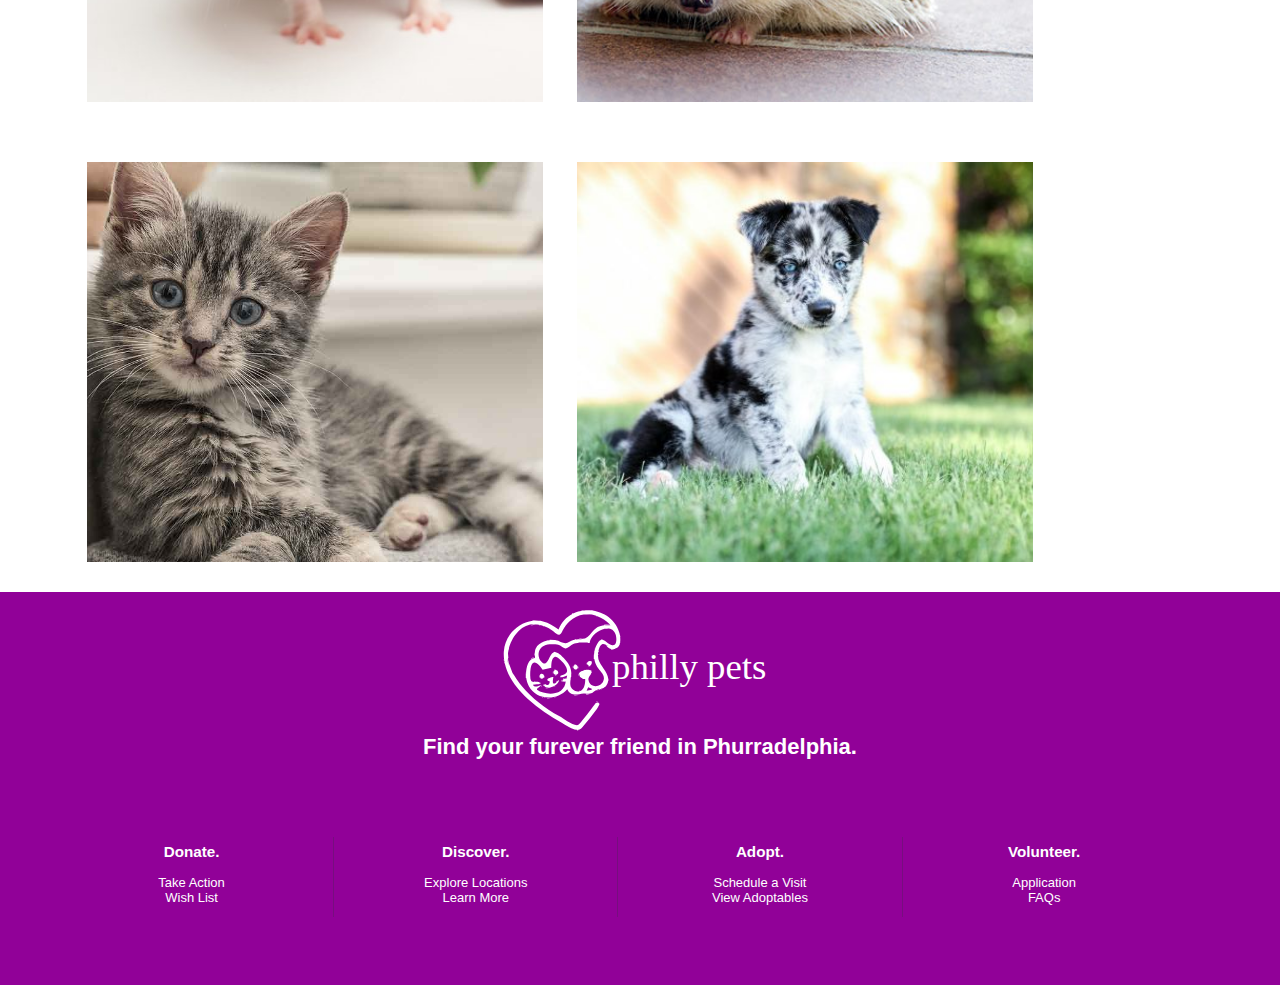
==== commit f36a6c07: "Updating location page and footers" ====
--- a/adoptions.html
+++ b/adoptions.html
@@ -1,3 +1,6 @@
+<!--SETTING UP NEW BRANCH -->
+
+
 <!DOCTYPE html>
 <html>
 <head>
@@ -7,15 +10,112 @@
 </head>
 <body>
 	<div class="topnav" id="myTopnav">
-       <a class ="logo" href="index.html"><img src="img/philly-pets.png"></a>
- 		<a href="index.html">Home</a>
-  		<a href="adoptions.html"  class="active">Adopt a New Friend</a>
+        <a class="navbar-brand" href="">
+      <div class="logo-image">
+            <?xml version="1.0" encoding="utf-8"?>
+<!-- Generator: Adobe Illustrator 23.1.1, SVG Export Plug-In . SVG Version: 6.00 Build 0)  -->
+<svg version="1.1" id="Layer_1" xmlns="http://www.w3.org/2000/svg" xmlns:xlink="http://www.w3.org/1999/xlink" x="0px" y="0px"
+	 viewBox="0 0 586.6 258.2" style="enable-background:new 0 0 586.6 258.2;" xml:space="preserve">
+<style type="text/css">
+	.st0{fill:#FFFFFF;}
+	.st1{fill:none;}
+	.st2{font-family:'Nunito-Black';}
+	.st3{font-size:72px;}
+</style>
+<g>
+	<path class="st0" d="M235,66.7c0.4-3.2,0.3-6.7,0-9.8h0.4l-1-5v0.7c-0.2-1-0.4-1.9-0.6-2.7c-0.2-0.9-0.5-1.8-0.8-2.7l0,0
+		C223.8,17,192.9,2.1,164.4,4.9l-5-1v1h5c-7.8,0.8-15.3,2.8-22.2,6.3l1.3-1.3h-2v1.6c-11.8,6-21.6,16.1-27,30.4h0
+		c-9.6-6.6-19-12.9-30.2-15.6h0c-1.1-0.3-2.3-0.5-3.5-0.7h0c-1.1-0.2-2.2-0.4-3.3-0.5c-0.7-0.1-1.3-0.1-2-0.2l-12-1v1h3.5
+		c-3.5,0.2-6.9,0.8-10.2,1.6C30.4,33.1,9.4,56.9,7.5,84.9c-0.4,5.9-0.1,11.7,0.7,17.4v0l-0.8-2.4v3h0.9c0.2,1.2,0.4,2.4,0.7,3.6
+		l-0.5-1.6v3h0.8c1.1,5,2.6,9.9,4.5,14.7l0,0c8.4,21.2,24,40.1,40.7,55.1c20.1,18.2,43.3,33.5,67,47c7.8,4.5,18.4,12,27.8,13.5h0
+		c0.8,0.1,1.5,0.2,2.2,0.3c5.5,0.3,9.2-4.9,12.4-8.6c8-9.3,15.7-19,22.9-29c1.4-1.9,4.4-5.6,5.7-9c5-7.4-4.2-9.9-7.7-2.6
+		c-1.8,1.9-3.2,3.9-3.8,4.7c-6.9,9.1-13.7,18.2-21,27c-2.3,2.7-5.5,8.1-9.5,8.1c-10.9-0.2-25.6-12.8-34.9-17.8
+		c-31.7-17.3-63.8-42.8-83.7-73.2c-2.3-3.5-4.9-7.2-7.4-11h0l-7.9-21h0.9l-1-3v2.7l-1-2.7c0,3.1,0.6,6.1,1.4,9.1
+		c-0.1-0.2-0.1-0.4-0.2-0.5c-0.5-1.5-0.8-3-1.1-4.6c-0.4-2.2-0.6-4.6-0.6-7h0.4v3h1l-1-5h1l-0.8-9.2c0.1-0.9,0.3-1.8,0.4-2.8h0.3
+		l-0.2-0.8c0.2-1.1,0.4-2.2,0.7-3.2h0.5l-0.3-1.1C22.9,57.3,39.6,34.1,63.4,32v0.9h11l-10.6-1c0,0,0,0,0,0h0
+		c3.1-0.2,6.2-0.1,9.5,0.4c3.1,0.5,6.1,1.2,8.9,2l0,0c0.7,0.2,1.4,0.4,2,0.7v0.9h2.5c5.4,2.1,10.6,4.8,15.5,8.2
+		c3.4,2.3,9.3,9.1,13.9,8c3.4-0.8,4.9-5.5,6.4-8.2c3.6-6.5,8.3-12.8,13.7-17.8c8.2-7.5,17.7-11.8,27.6-13.2h1.4l-0.5-0.1
+		c0.2,0,0.4,0,0.5-0.1v0.2h10l-4.9-0.5c6-0.1,12.1,0.9,17.9,2.8v0.7h2.1c9,3.3,17.3,8.8,24.2,16.1l-11.3,0.9v1l11.4-1.8
+		c0.5,0.6,1.1,1.2,1.6,1.8c-6.2,0-13-0.2-19.2,1.4h0c-1,0.3-2.1,0.6-3.1,0.9l0,0l0,0c-1.9,0.7-3.8,1.6-5.5,2.8
+		c-1.6,1.1-3.2,2.6-4.7,4.2l0,0c-5.3,5.7-10.3,13.5-16.5,16c-0.3,0.1-0.7,0.3-1,0.4l-10.9-0.8v1h10.2c-4.9,1.5-11,1.2-16.6,1.9
+		l-2.6-0.9v1h1.5c-1.1,0.2-2.2,0.3-3.3,0.6h0c-0.4,0.1-0.8,0.2-1.2,0.3c-4.9,1.5-10,5.9-15,6.2c-6.1,0.3-12.7-5.2-19-5.9
+		c-0.8-0.1-1.6-0.2-2.4-0.2l-0.2,0l-9.5-0.9v1h0.5c-1.3,0.1-2.7,0.3-4,0.5l-1.5-0.5v0.8c-1,0.2-2,0.4-3.1,0.7
+		c-1,0.3-2.1,0.6-3.1,0.9C79.1,67.8,73,72.1,69.9,79c-0.1,0.3-0.3,0.6-0.4,0.9c-1.4,3.5-1.5,7.6-1.3,11.7v0l-0.8-5.7v7h0.9
+		c0.1,1.7,0.1,3.4,0.1,5c-13.1,0.9-17.5,18.2-17.5,32v0l-0.5-6v13h0.9c0.2,1.5,0.4,2.8,0.7,4c8.6,38.1,55.6,44.8,79.5,18
+		c7.4,14.8,19,10.1,32,8.4c5.1-0.7,9.9,1.5,15-0.4c3.6-1.3,5.9-4.4,9.2-6h6.8l-5.3-0.7c1.4-0.5,2.9-0.9,4.3-1.3v1h3l-2.9-1
+		c1-0.2,2-0.5,2.9-0.7v0.7h3l-2.5-0.8h0c4.3-1.1,8.4-2.5,11.3-7.2c1.3-2,2.2-3.9,2.7-5.8c0.3-1.1,0.5-2.1,0.6-3.2h0.8l-0.8-4.1
+		c-1.4-13-15.7-24.6-19.3-37.9h0.1l-0.9-7.5c0-0.2,0-0.3,0-0.5h0.9l-0.7-2.7v0c0.1-1.4,0.4-3,0.7-4.5v1.2h1l-0.8-2.3
+		c1.2-5.5,3.4-11,7-12.7c3.6-1.7,8,1.1,12.8,3.9l0,0l-5.1-1.9c4.8,6.7,11,9.4,19,7l-1.7-0.6h0c1.5-0.1,3-0.5,4.4-1.4
+		c2.2-1.3,3.6-3.5,4.6-6h0.7l-0.3-1c0.3-1,0.5-2,0.7-3h0.6L235,66.7L235,66.7z M130.8,135.5l-0.4-1.6v4c-1.3,0-2.6,0.2-3.7,0.5
+		l-3.3-0.5v1h1.6c-4.3,1.7-4.8,4.9,3.4,5c0,0.3,0,0.5-0.1,0.8l-7.9-1.8v1l7.9,0.9c-1.5,12.5-9.8,19.2-20,21.6
+		c-11.9,2.8-26.5-0.1-35.9-6.5v-2l8-6.2v2.2h1l-0.8-2.4l0.8-0.6c-0.3,0-0.6,0.1-1,0.1l0-0.1v0.1c-6.3,1.1-11.9,6.1-16-1.1l7.5-1h5.5
+		l-2.4-0.4l4.4-0.6l-1-3v1.6c-2.2-2.4-5.4-2.4-8.5-2.2l-3.5-0.4v0.6c-3,0-5.5-0.8-6.5-4.6c-0.2-0.9-0.5-2.3-0.6-4h0.1l-0.3-3.6
+		c-0.1-3.9,0-8.5,0.6-12.7c1-6.9,3.3-12.8,7.8-13.1c4.2-0.3,8.6,5,11.2,7.7c1.9,2.1,3.3,4.2,4.6,6.7l17-4c0-5.1,0.2-19.2,6.4-21.3
+		c3.2-1.1,7.2,2.3,9.4,4.2c5.9,4.9,16.9,16.1,14.8,24.9c-1.1,4.5-9.8,6.8-13.6,8.2c3.2,5.3,9.3,0.3,14-1L130.8,135.5z M179.4,159.9
+		l-10,2l3-7l7,3V159.9z M226.9,66.9c-1,3.7-3.2,6.4-7.4,5.8c-12-1.8-18.5-20.8-29.2-2.8c-1.3,2.3-2.5,4.6-3.4,7
+		c-0.4,1-0.8,2.1-1.1,3.2l-0.4-1.2v2.5c-0.3,1.1-0.6,2.2-0.8,3.3l-0.2-0.9V86c-0.4,2.5-0.6,5-0.6,7.6l-0.4-4.7v11h1
+		c0.8,5.2,2.7,10.3,5.5,15c4.5,7.5,14.4,14.3,13.2,24c-0.1,0.7-0.2,1.3-0.4,2l-0.3-1v2.1c-4.5,14-26.6,15.5-29.4-1.1
+		c-0.5-3.3,1-5.7,2.6-8.2c0.9-1,1.5-2.1,1.9-3.1c0,0,0,0,0,0c0.1-0.2,0.2-0.4,0.3-0.7c0.3-0.7,0.5-1.3,0.7-2h0.9l-1-5l-1.8-0.2h0
+		c-0.4-0.2-0.8-0.3-1.2-0.5c-3.1-0.9-6.1-0.8-8.9-0.1l-1-0.3v0.5c-0.8,0.2-1.5,0.5-2.2,0.9h0c-0.3,0.1-0.6,0.3-0.8,0.4
+		c-5.1,1.1-9.2,3.6-9,9.2h1c0.4-1.3,1-2.4,1.8-3.4c-1.9,3.7-0.8,7.6,5.2,9.4v0.9h3l-1.8-0.6c1.1,0.3,2.4,0.5,3.8,0.6
+		c0.7,8.4-1.8,20.6-9.5,23.8l-2.5-0.8v1h2.1c-1.3,0.5-2.8,0.7-4.4,0.6l-3-0.5c-1.2-0.3-2.4-0.8-3.8-1.5c-8.9-4.4-8.6-13-7.4-21.7
+		h0.4l-0.3-1.1c0.2-1.3,0.4-2.6,0.6-3.9h0.7l-0.2-3.5c0.2-1.6,0.3-3.1,0.2-4.5c-0.2-10.4-6.2-19.7-13.1-27
+		c-3.5-3.8-10.6-11.6-17.2-13h0.3l-4-1v1h0.1c-0.4,0.1-0.8,0.2-1.1,0.4c-3.9,1.7-6.6,8.2-9.5,13.7c-3.4,6.3-7,11.1-13.3,4.8
+		c-4.1-4.1-6-9-6.2-13.8h0l0-0.1c-0.3-8.4,4.8-16.5,14-19.3c0,0,0.1,0,0.1,0c2.4-0.7,4.9-1.2,7.6-1.6h10.6c2.7,0.3,5.3,0.9,7.7,1.8
+		c3.5,1.3,9.7,6.8,13.1,6.5c4.6-0.4,10.3-6.7,14.9-8.4c1.6-0.6,3.2-1.1,4.9-1.5c0.7-0.2,1.4-0.3,2.1-0.5v0h3l-1.2-0.4
+		c1.6-0.3,3.3-0.5,4.9-0.6h10.6c1.6,0.1,3.1,0.3,4.7,0.5v0.5c0.5-0.1,0.9-0.2,1.2-0.3c0.6,0.1,1.2,0.2,1.8,0.3
+		c0.6-10.8,12.4-22.2,24.7-26.6c1-0.4,2.1-0.7,3.1-1h0c0.7-0.2,1.5-0.4,2.2-0.5v0.1h7l-3.6-0.5c7.6-0.4,14.3,2.7,17.3,11.5
+		C227.3,55.2,228.2,62,226.9,66.9z"/>
+	<polygon class="st0" points="178.4,3.9 178.4,4.9 183.4,4.9 	"/>
+	<polygon class="st0" points="60.4,32.9 60.4,33.9 65.4,33.9 	"/>
+	<polygon class="st0" points="76.4,33.9 79.4,33.9 76.4,32.9 	"/>
+	<polygon class="st0" points="197.4,61.9 202.4,61.9 197.4,60.9 	"/>
+	<polygon class="st0" points="217.4,81.9 223.4,81.9 217.4,80.9 	"/>
+	<polygon class="st0" points="63.4,97.9 68.4,97.9 63.4,96.9 	"/>
+	<polygon class="st0" points="61.4,99.9 63.4,97.9 61.4,97.9 	"/>
+	<path class="st0" d="M179.3,104.9c0-0.3,0.1-0.7,0.1-1l-7,1l6-1c-4.3-1.8-10.9,2.3-7,7.3c4.4,5.5,9.2-1.7,8-6.3H179.3z"/>
+	<polygon class="st0" points="169.4,109.9 170.4,109.9 169.4,105.9 	"/>
+	<path class="st0" d="M148.3,110.9h2.1l-5-1v1h1.9c-0.7,0.1-1.5,0.4-2.3,1c-3.9,3.1,0.3,10.8,5.1,7.9
+		C154.2,117.3,151.9,111.4,148.3,110.9z"/>
+	<polygon class="st0" points="142.4,116.9 143.4,116.9 142.4,112.9 	"/>
+	<polygon class="st0" points="152.4,117.9 153.4,117.9 152.4,112.9 	"/>
+	<polygon class="st0" points="172.4,113.9 177.4,113.9 172.4,112.9 	"/>
+	<polygon class="st0" points="106.4,119.9 106.4,120.9 110.4,120.9 	"/>
+	<path class="st0" d="M111.2,130.1c6.2-2.5,1.2-11.2-4.5-8.5C101.6,124.1,105.9,132.3,111.2,130.1z"/>
+	<polygon class="st0" points="103.4,123.9 103.4,127.9 104.4,127.9 	"/>
+	<path class="st0" d="M84.8,136.9c3.9-3.1-0.3-10.8-5.1-7.9C74.5,132.2,79.6,141,84.8,136.9z"/>
+	<polygon class="st0" points="76.4,135.9 77.4,135.9 76.4,130.9 	"/>
+	<polygon class="st0" points="86.4,130.9 86.4,135.9 87.4,135.9 	"/>
+	<polygon class="st0" points="107.4,131.9 111.4,131.9 107.4,130.9 	"/>
+	<polygon class="st0" points="118.4,135.9 117.4,132.9 117.4,135.9 	"/>
+	<path class="st0" d="M111.2,144.4l-0.8-2.5v3h0.4c-0.7,0.8-1.5,1.6-2.6,2.2c-7.8,4.1-4-9.5-3.8-12.2c-6,0-19,5.5-7,9
+		c-0.4,5.1-3.4,9.5-8,5l-2.7,0.7c-1.5-0.6-1.9,0.4-2.3,2.3h1l0.6-0.5c3,6,11.9,5.2,19.2,1.5h4.2l-3.3-0.5c5.2-2.8,9.2-7.2,9.3-11.5
+		C113.4,141.7,112.4,143,111.2,144.4z"/>
+	<polygon class="st0" points="79.4,137.9 79.4,138.9 84.4,138.9 	"/>
+	<polygon class="st0" points="119.4,142.9 120.4,142.9 119.4,139.9 	"/>
+	<polygon class="st0" points="89.4,156.9 95.4,156.9 89.4,155.9 	"/>
+	<polygon class="st0" points="168.4,168.9 175.4,168.9 168.4,167.9 	"/>
+	<polygon class="st0" points="145.4,170.9 153.4,170.9 145.4,169.9 	"/>
+	<polygon class="st0" points="85.4,174.9 82.4,173.9 82.4,174.9 	"/>
+	<polygon class="st0" points="109.4,174.9 106.4,173.9 106.4,174.9 	"/>
+	<polygon class="st0" points="89.4,175.9 86.4,174.9 86.4,175.9 	"/>
+	<polygon class="st0" points="92.4,176.9 99.4,176.9 92.4,175.9 	"/>
+	<polygon class="st0" points="192.4,183.9 188.4,182.9 188.4,183.9 	"/>
+	<polygon class="st0" points="194.4,188.9 195.4,188.9 194.4,185.9 	"/>
+	<polygon class="st0" points="150.4,239.9 154.4,239.9 150.4,238.9 	"/>
+</g>
+<rect x="219" y="86.8" class="st1" width="412.5" height="76.2"/>
+<text transform="matrix(1 0 0 1 219.0382 137.8859)" class="st0 st2 st3">philly pets</text>
+</svg>
+<!--<img src="https://drive.google.com/uc?id=1a__8lWixKJZewaizOh-Z1BU3pG_jrF7r" class="img-fluid">-->
+      </div>
+        </a>
+ 		<a href="index.html" class="active">Home</a> 
+  		<a href="adoptions.html">Adopt a New Friend</a>
   		<a href="locations.html">Locations</a>
-  		<a href="javascript:void(0);" class="icon" onclick="navFunction()">
+  		<a href="javascript:void(0);" class="icon" onclick="myFunction()">
     	<i class="fa fa-bars"></i></a>
 	</div>
-
-
 	<div id = "content">
 		<h1 id= "h1">Adoptable Pets</h1>
 
@@ -24,40 +124,18 @@
 
 		<p>If you are not currently able to adopt but still want to help, please consider sponsoring an adoptable pet. Your donation is 100% tax-deductible and will help cover the rescue's animals' medical costs, supplies and maybe even his or her adoption fee!</p>
 
-<!-- <div class="section group">
-  <div class="col span_1_of_4">
-  1 of 4
-  </div>
-
-  <div class="col span_1_of_4">
-  1 of 4
-  </div>
-
-  <div class="col span_1_of_4">
-  1 of 4
-  </div>
-
-  <div class="col span_1_of_4">
-  1 of 4
-  </div>
-</div> -->
-
-
-
 <section class= "gallery">
- 
-
+        
                 <a href=" " class="photoHolder" id="OscarThumbnail">
                     <div class= "captionText">Oscar</div>
                     <div class= "overlay"></div>
                 </a>
-       
         
                 <a href=" " class="photoHolder" id="PattyThumbnail">
                     <div class= "captionText">Patty</div>
                     <div class= "overlay"></div>
-                </a>
-      
+                </a> 
+        
                 <a href=" " class="photoHolder" id="LuckyThumbnail">
                     <div class= "captionText">Lucky</div>
                     <div class= "overlay"></div>
@@ -88,16 +166,170 @@
                     <div class= "captionText">Davey</div>
                     <div class= "overlay"></div>
                 </a>
-
-             
-     
-               
-              
-                
+ 
           </section>
-
-
-	</div>
+    </div>
+
+    
+    <div class="section_group_FOOTER">
+    
+	<div class="span_1_of_4_solo">
+
+      <div class="logo-image-footer">
+
+<svg version="1.1" id="Layer_1" xmlns="http://www.w3.org/2000/svg" xmlns:xlink="http://www.w3.org/1999/xlink" x="0px" y="0px"
+	 viewBox="0 0 586.6 258.2" style="enable-background:new 0 0 586.6 258.2;" xml:space="preserve">
+<style type="text/css">
+	.logo{fill:#FFFFFF;}
+	.st1{fill:none;}
+	.st2{font-family:'Nunito-Black';}
+	.st3{font-size:72px;}
+</style>
+<g>
+	<path class="logo" d="M235,66.7c0.4-3.2,0.3-6.7,0-9.8h0.4l-1-5v0.7c-0.2-1-0.4-1.9-0.6-2.7c-0.2-0.9-0.5-1.8-0.8-2.7l0,0
+		C223.8,17,192.9,2.1,164.4,4.9l-5-1v1h5c-7.8,0.8-15.3,2.8-22.2,6.3l1.3-1.3h-2v1.6c-11.8,6-21.6,16.1-27,30.4h0
+		c-9.6-6.6-19-12.9-30.2-15.6h0c-1.1-0.3-2.3-0.5-3.5-0.7h0c-1.1-0.2-2.2-0.4-3.3-0.5c-0.7-0.1-1.3-0.1-2-0.2l-12-1v1h3.5
+		c-3.5,0.2-6.9,0.8-10.2,1.6C30.4,33.1,9.4,56.9,7.5,84.9c-0.4,5.9-0.1,11.7,0.7,17.4v0l-0.8-2.4v3h0.9c0.2,1.2,0.4,2.4,0.7,3.6
+		l-0.5-1.6v3h0.8c1.1,5,2.6,9.9,4.5,14.7l0,0c8.4,21.2,24,40.1,40.7,55.1c20.1,18.2,43.3,33.5,67,47c7.8,4.5,18.4,12,27.8,13.5h0
+		c0.8,0.1,1.5,0.2,2.2,0.3c5.5,0.3,9.2-4.9,12.4-8.6c8-9.3,15.7-19,22.9-29c1.4-1.9,4.4-5.6,5.7-9c5-7.4-4.2-9.9-7.7-2.6
+		c-1.8,1.9-3.2,3.9-3.8,4.7c-6.9,9.1-13.7,18.2-21,27c-2.3,2.7-5.5,8.1-9.5,8.1c-10.9-0.2-25.6-12.8-34.9-17.8
+		c-31.7-17.3-63.8-42.8-83.7-73.2c-2.3-3.5-4.9-7.2-7.4-11h0l-7.9-21h0.9l-1-3v2.7l-1-2.7c0,3.1,0.6,6.1,1.4,9.1
+		c-0.1-0.2-0.1-0.4-0.2-0.5c-0.5-1.5-0.8-3-1.1-4.6c-0.4-2.2-0.6-4.6-0.6-7h0.4v3h1l-1-5h1l-0.8-9.2c0.1-0.9,0.3-1.8,0.4-2.8h0.3
+		l-0.2-0.8c0.2-1.1,0.4-2.2,0.7-3.2h0.5l-0.3-1.1C22.9,57.3,39.6,34.1,63.4,32v0.9h11l-10.6-1c0,0,0,0,0,0h0
+		c3.1-0.2,6.2-0.1,9.5,0.4c3.1,0.5,6.1,1.2,8.9,2l0,0c0.7,0.2,1.4,0.4,2,0.7v0.9h2.5c5.4,2.1,10.6,4.8,15.5,8.2
+		c3.4,2.3,9.3,9.1,13.9,8c3.4-0.8,4.9-5.5,6.4-8.2c3.6-6.5,8.3-12.8,13.7-17.8c8.2-7.5,17.7-11.8,27.6-13.2h1.4l-0.5-0.1
+		c0.2,0,0.4,0,0.5-0.1v0.2h10l-4.9-0.5c6-0.1,12.1,0.9,17.9,2.8v0.7h2.1c9,3.3,17.3,8.8,24.2,16.1l-11.3,0.9v1l11.4-1.8
+		c0.5,0.6,1.1,1.2,1.6,1.8c-6.2,0-13-0.2-19.2,1.4h0c-1,0.3-2.1,0.6-3.1,0.9l0,0l0,0c-1.9,0.7-3.8,1.6-5.5,2.8
+		c-1.6,1.1-3.2,2.6-4.7,4.2l0,0c-5.3,5.7-10.3,13.5-16.5,16c-0.3,0.1-0.7,0.3-1,0.4l-10.9-0.8v1h10.2c-4.9,1.5-11,1.2-16.6,1.9
+		l-2.6-0.9v1h1.5c-1.1,0.2-2.2,0.3-3.3,0.6h0c-0.4,0.1-0.8,0.2-1.2,0.3c-4.9,1.5-10,5.9-15,6.2c-6.1,0.3-12.7-5.2-19-5.9
+		c-0.8-0.1-1.6-0.2-2.4-0.2l-0.2,0l-9.5-0.9v1h0.5c-1.3,0.1-2.7,0.3-4,0.5l-1.5-0.5v0.8c-1,0.2-2,0.4-3.1,0.7
+		c-1,0.3-2.1,0.6-3.1,0.9C79.1,67.8,73,72.1,69.9,79c-0.1,0.3-0.3,0.6-0.4,0.9c-1.4,3.5-1.5,7.6-1.3,11.7v0l-0.8-5.7v7h0.9
+		c0.1,1.7,0.1,3.4,0.1,5c-13.1,0.9-17.5,18.2-17.5,32v0l-0.5-6v13h0.9c0.2,1.5,0.4,2.8,0.7,4c8.6,38.1,55.6,44.8,79.5,18
+		c7.4,14.8,19,10.1,32,8.4c5.1-0.7,9.9,1.5,15-0.4c3.6-1.3,5.9-4.4,9.2-6h6.8l-5.3-0.7c1.4-0.5,2.9-0.9,4.3-1.3v1h3l-2.9-1
+		c1-0.2,2-0.5,2.9-0.7v0.7h3l-2.5-0.8h0c4.3-1.1,8.4-2.5,11.3-7.2c1.3-2,2.2-3.9,2.7-5.8c0.3-1.1,0.5-2.1,0.6-3.2h0.8l-0.8-4.1
+		c-1.4-13-15.7-24.6-19.3-37.9h0.1l-0.9-7.5c0-0.2,0-0.3,0-0.5h0.9l-0.7-2.7v0c0.1-1.4,0.4-3,0.7-4.5v1.2h1l-0.8-2.3
+		c1.2-5.5,3.4-11,7-12.7c3.6-1.7,8,1.1,12.8,3.9l0,0l-5.1-1.9c4.8,6.7,11,9.4,19,7l-1.7-0.6h0c1.5-0.1,3-0.5,4.4-1.4
+		c2.2-1.3,3.6-3.5,4.6-6h0.7l-0.3-1c0.3-1,0.5-2,0.7-3h0.6L235,66.7L235,66.7z M130.8,135.5l-0.4-1.6v4c-1.3,0-2.6,0.2-3.7,0.5
+		l-3.3-0.5v1h1.6c-4.3,1.7-4.8,4.9,3.4,5c0,0.3,0,0.5-0.1,0.8l-7.9-1.8v1l7.9,0.9c-1.5,12.5-9.8,19.2-20,21.6
+		c-11.9,2.8-26.5-0.1-35.9-6.5v-2l8-6.2v2.2h1l-0.8-2.4l0.8-0.6c-0.3,0-0.6,0.1-1,0.1l0-0.1v0.1c-6.3,1.1-11.9,6.1-16-1.1l7.5-1h5.5
+		l-2.4-0.4l4.4-0.6l-1-3v1.6c-2.2-2.4-5.4-2.4-8.5-2.2l-3.5-0.4v0.6c-3,0-5.5-0.8-6.5-4.6c-0.2-0.9-0.5-2.3-0.6-4h0.1l-0.3-3.6
+		c-0.1-3.9,0-8.5,0.6-12.7c1-6.9,3.3-12.8,7.8-13.1c4.2-0.3,8.6,5,11.2,7.7c1.9,2.1,3.3,4.2,4.6,6.7l17-4c0-5.1,0.2-19.2,6.4-21.3
+		c3.2-1.1,7.2,2.3,9.4,4.2c5.9,4.9,16.9,16.1,14.8,24.9c-1.1,4.5-9.8,6.8-13.6,8.2c3.2,5.3,9.3,0.3,14-1L130.8,135.5z M179.4,159.9
+		l-10,2l3-7l7,3V159.9z M226.9,66.9c-1,3.7-3.2,6.4-7.4,5.8c-12-1.8-18.5-20.8-29.2-2.8c-1.3,2.3-2.5,4.6-3.4,7
+		c-0.4,1-0.8,2.1-1.1,3.2l-0.4-1.2v2.5c-0.3,1.1-0.6,2.2-0.8,3.3l-0.2-0.9V86c-0.4,2.5-0.6,5-0.6,7.6l-0.4-4.7v11h1
+		c0.8,5.2,2.7,10.3,5.5,15c4.5,7.5,14.4,14.3,13.2,24c-0.1,0.7-0.2,1.3-0.4,2l-0.3-1v2.1c-4.5,14-26.6,15.5-29.4-1.1
+		c-0.5-3.3,1-5.7,2.6-8.2c0.9-1,1.5-2.1,1.9-3.1c0,0,0,0,0,0c0.1-0.2,0.2-0.4,0.3-0.7c0.3-0.7,0.5-1.3,0.7-2h0.9l-1-5l-1.8-0.2h0
+		c-0.4-0.2-0.8-0.3-1.2-0.5c-3.1-0.9-6.1-0.8-8.9-0.1l-1-0.3v0.5c-0.8,0.2-1.5,0.5-2.2,0.9h0c-0.3,0.1-0.6,0.3-0.8,0.4
+		c-5.1,1.1-9.2,3.6-9,9.2h1c0.4-1.3,1-2.4,1.8-3.4c-1.9,3.7-0.8,7.6,5.2,9.4v0.9h3l-1.8-0.6c1.1,0.3,2.4,0.5,3.8,0.6
+		c0.7,8.4-1.8,20.6-9.5,23.8l-2.5-0.8v1h2.1c-1.3,0.5-2.8,0.7-4.4,0.6l-3-0.5c-1.2-0.3-2.4-0.8-3.8-1.5c-8.9-4.4-8.6-13-7.4-21.7
+		h0.4l-0.3-1.1c0.2-1.3,0.4-2.6,0.6-3.9h0.7l-0.2-3.5c0.2-1.6,0.3-3.1,0.2-4.5c-0.2-10.4-6.2-19.7-13.1-27
+		c-3.5-3.8-10.6-11.6-17.2-13h0.3l-4-1v1h0.1c-0.4,0.1-0.8,0.2-1.1,0.4c-3.9,1.7-6.6,8.2-9.5,13.7c-3.4,6.3-7,11.1-13.3,4.8
+		c-4.1-4.1-6-9-6.2-13.8h0l0-0.1c-0.3-8.4,4.8-16.5,14-19.3c0,0,0.1,0,0.1,0c2.4-0.7,4.9-1.2,7.6-1.6h10.6c2.7,0.3,5.3,0.9,7.7,1.8
+		c3.5,1.3,9.7,6.8,13.1,6.5c4.6-0.4,10.3-6.7,14.9-8.4c1.6-0.6,3.2-1.1,4.9-1.5c0.7-0.2,1.4-0.3,2.1-0.5v0h3l-1.2-0.4
+		c1.6-0.3,3.3-0.5,4.9-0.6h10.6c1.6,0.1,3.1,0.3,4.7,0.5v0.5c0.5-0.1,0.9-0.2,1.2-0.3c0.6,0.1,1.2,0.2,1.8,0.3
+		c0.6-10.8,12.4-22.2,24.7-26.6c1-0.4,2.1-0.7,3.1-1h0c0.7-0.2,1.5-0.4,2.2-0.5v0.1h7l-3.6-0.5c7.6-0.4,14.3,2.7,17.3,11.5
+		C227.3,55.2,228.2,62,226.9,66.9z"/>
+	<polygon class="logo" points="178.4,3.9 178.4,4.9 183.4,4.9 	"/>
+	<polygon class="logo" points="60.4,32.9 60.4,33.9 65.4,33.9 	"/>
+	<polygon class="logo" points="76.4,33.9 79.4,33.9 76.4,32.9 	"/>
+	<polygon class="logo" points="197.4,61.9 202.4,61.9 197.4,60.9 	"/>
+	<polygon class="logo" points="217.4,81.9 223.4,81.9 217.4,80.9 	"/>
+	<polygon class="logo" points="63.4,97.9 68.4,97.9 63.4,96.9 	"/>
+	<polygon class="logo" points="61.4,99.9 63.4,97.9 61.4,97.9 	"/>
+	<path class="logo" d="M179.3,104.9c0-0.3,0.1-0.7,0.1-1l-7,1l6-1c-4.3-1.8-10.9,2.3-7,7.3c4.4,5.5,9.2-1.7,8-6.3H179.3z"/>
+	<polygon class="logo" points="169.4,109.9 170.4,109.9 169.4,105.9 	"/>
+	<path class="logo" d="M148.3,110.9h2.1l-5-1v1h1.9c-0.7,0.1-1.5,0.4-2.3,1c-3.9,3.1,0.3,10.8,5.1,7.9
+		C154.2,117.3,151.9,111.4,148.3,110.9z"/>
+	<polygon class="logo" points="142.4,116.9 143.4,116.9 142.4,112.9 	"/>
+	<polygon class="logo" points="152.4,117.9 153.4,117.9 152.4,112.9 	"/>
+	<polygon class="logo" points="172.4,113.9 177.4,113.9 172.4,112.9 	"/>
+	<polygon class="logo" points="106.4,119.9 106.4,120.9 110.4,120.9 	"/>
+	<path class="logo" d="M111.2,130.1c6.2-2.5,1.2-11.2-4.5-8.5C101.6,124.1,105.9,132.3,111.2,130.1z"/>
+	<polygon class="logo" points="103.4,123.9 103.4,127.9 104.4,127.9 	"/>
+	<path class="logo" d="M84.8,136.9c3.9-3.1-0.3-10.8-5.1-7.9C74.5,132.2,79.6,141,84.8,136.9z"/>
+	<polygon class="logo" points="76.4,135.9 77.4,135.9 76.4,130.9 	"/>
+	<polygon class="logo" points="86.4,130.9 86.4,135.9 87.4,135.9 	"/>
+	<polygon class="logo" points="107.4,131.9 111.4,131.9 107.4,130.9 	"/>
+	<polygon class="logo" points="118.4,135.9 117.4,132.9 117.4,135.9 	"/>
+	<path class="logo" d="M111.2,144.4l-0.8-2.5v3h0.4c-0.7,0.8-1.5,1.6-2.6,2.2c-7.8,4.1-4-9.5-3.8-12.2c-6,0-19,5.5-7,9
+		c-0.4,5.1-3.4,9.5-8,5l-2.7,0.7c-1.5-0.6-1.9,0.4-2.3,2.3h1l0.6-0.5c3,6,11.9,5.2,19.2,1.5h4.2l-3.3-0.5c5.2-2.8,9.2-7.2,9.3-11.5
+		C113.4,141.7,112.4,143,111.2,144.4z"/>
+	<polygon class="logo" points="79.4,137.9 79.4,138.9 84.4,138.9 	"/>
+	<polygon class="logo" points="119.4,142.9 120.4,142.9 119.4,139.9 	"/>
+	<polygon class="logo" points="89.4,156.9 95.4,156.9 89.4,155.9 	"/>
+	<polygon class="logo" points="168.4,168.9 175.4,168.9 168.4,167.9 	"/>
+	<polygon class="logo" points="145.4,170.9 153.4,170.9 145.4,169.9 	"/>
+	<polygon class="logo" points="85.4,174.9 82.4,173.9 82.4,174.9 	"/>
+	<polygon class="logo" points="109.4,174.9 106.4,173.9 106.4,174.9 	"/>
+	<polygon class="logo" points="89.4,175.9 86.4,174.9 86.4,175.9 	"/>
+	<polygon class="logo" points="92.4,176.9 99.4,176.9 92.4,175.9 	"/>
+	<polygon class="logo" points="192.4,183.9 188.4,182.9 188.4,183.9 	"/>
+	<polygon class="logo" points="194.4,188.9 195.4,188.9 194.4,185.9 	"/>
+	<polygon class="logo" points="150.4,239.9 154.4,239.9 150.4,238.9 	"/>
+</g>
+<rect x="219" y="86.8" class="st1" width="412.5" height="76.2"/>
+<text transform="matrix(1 0 0 1 219.0382 137.8859)" class="logo st2 st3">philly pets</text>
+</svg>
+      </div>
+
+	</div>
+    <div class="span_1_of_4-footer">
+    <div class="tag-line">
+        Find your furever friend in Phurradelphia.
+    </div>
+    </div>
+            
+<div class="section_group_FOOTER_content">
+    <center>
+	<div class="col span_1_of_4">
+	<div class="footer-type">
+    <center>
+    <h3> Donate.</h3>
+    Take Action<br>
+    Wish List
+
+    </center>  
+    </div>
+	</div>
+    <div class="vl"> </div>
+	<div class="col span_1_of_4">
+		<div class="footer-type">
+    <center>
+    <h3> Discover.</h3>
+    Explore Locations<br>
+    Learn More
+
+    </center>  
+    </div>
+	</div>
+    <div class="vl"> </div>
+	<div class="col span_1_of_4">
+		<div class="footer-type">
+    <center>
+    <h3> Adopt.</h3>
+    Schedule a Visit<br>
+    View Adoptables
+
+    </center>  
+    </div>
+	</div>
+    <div class="vl"> </div>
+	<div class="col span_1_of_4">
+		<div class="footer-type">
+    <center>
+    <h3> Volunteer.</h3>
+    Application<br>
+    FAQs
+
+    </center>  
+    </div>
+	</div>
+    </center>
+</div>
+
+    </div>
+    
+
 
 
 <script type="text/javascript" src="main.js"></script>
--- a/style.css
+++ b/style.css
@@ -1,19 +1,10 @@
+/* SETTING UP BRANCH TEST */
+
 body {
   margin: 0;
   font-family: Arial, Helvetica, sans-serif;
 }
 
-
-/*#content {
-    width: 1200px;
-    margin: 0px auto;
-  
-}*/
-
-div.center-column {
-    width: 1120px;
-    margin: 0px auto;
-  
 #content{
 display: flex;
 flex-direction: column;
@@ -28,6 +19,31 @@
 }
 
 /*Navigation*/
+
+.navbar-brand   {
+    display:inline-block;
+    margin: 10px;
+}
+
+.logo-image{
+    width: 150px;
+    height: 40px;
+    border: none;
+    margin-top: 0px;
+    margin: 6px;
+    
+}
+
+.logo-image-footer{
+    width: 300px;
+    height: 40px;
+    border: none;
+    margin-top: 0px;
+    margin: 6px;
+    
+}
+
+
 .topnav {
   overflow: hidden;
   background-color: #910198;
@@ -57,155 +73,36 @@
   display: none;
 }
 
-.topnav a.logo{
-    background-color:#910198;
-    padding: 8px 16px;
-}
-
-
+<<<<<<< HEAD 
 
 
 
 /*------- Index  Page---------*/
 
-.donation-form {
-width: 600px;
+#index-donation-form{
+width: 500px;
 padding: 20px;
 border-style: solid;
-border-width: 3px;
+border-width: 5px;
 border-color: black;
-margin-top: 20px;
-margin-bottom: 20px;
-}
-.link-style{
-    font-weight: bold;
-}
-
-body {
-  box-sizing: border-box;
-
-}
-
-
-.slideshow-container {
-  max-width: 1000px;
-  position: relative;
-  margin: auto;
-}
-
-
-.mySlides {
-  display: none;
-}
-
-
-.prev, .next {
-  cursor: pointer;
-  position: absolute;
-  top: 50%;
-  width: auto;
-  margin-top: -22px;
-  padding: 16px;
-  color: white;
-  font-weight: bold;
-  font-size: 18px;
-  transition: 0.6s ease;
-  border-radius: 0 3px 3px 0;
-  user-select: none;
-}
-
-
-.next {
-  right: 0;
-  border-radius: 3px 0 0 3px;
-}
-
-
-.prev:hover, .next:hover {
-  background-color: rgba(0,0,0,0.8);
-}
-
-
-.text {
-  color: #f2f2f2;
-  font-size: 15px;
-  padding-top: 8px;
-  padding-bottom: 8px;
-  position: absolute;
-  bottom: 8px;
-  width: 100%;
-  text-align: center;
-  background-color: #000000;
-}
-
-
-.numbertext {
-  color: #f2f2f2;
-  font-size: 12px;
-  padding: 8px 12px;
-  position: absolute;
-  top: 0;
-}
-
-
-.dot {
-  cursor: pointer;
-  height: 15px;
-  width: 15px;
-  margin: 0 2px;
-  background-color: #bbb;
-  border-radius: 50%;
-  display: inline-block;
-  transition: background-color 0.6s ease;
-}
-
-.active, .dot:hover {
-  background-color: #717171;
-}
-
-
-.fade {
-  -webkit-animation-name: fade;
-  -webkit-animation-duration: 1.5s;
-  animation-name: fade;
-  animation-duration: 1.5s;
-}
-
-@-webkit-keyframes fade {
-  from {opacity: .4} 
-  to {opacity: 1}
-}
-
-@keyframes fade {
-  from {opacity: .4} 
-  to {opacity: 1}
-}
-
-
-
-
+
+}
 
 
 /*------- Index Page End -----------*/
 
 
 /******** Adoptable Pets Gallery Page *********/
-
-/*.gallery{
-   border: 3px solid green;
-
-}*/
 
 .photoHolder {
     margin: 30px 17px;
     position: relative;
-    width: 46%;
+    width: 40%;
     height:400px;
     float:left; 
     overflow: auto;
     background-size: cover;
     background-position: center;
-
 }
 
 .overlay {
@@ -307,38 +204,77 @@
 .hero-content {
 }
 
+.headline {
+    font-family: 'Nunito';
+    color: #019891;
+    font-size: 30px;
+    font-weight: 600;
+}
+
+p2 {
+    color: #ffff;
+    font-family: 'Nunito';
+    font-size: 18px;
+    margin: 10px;
+    padding: 10px;
+}
 
 /*  SECTIONS FOR PAGE FEEL FREE TO ADJUST IF YOU NEED TO OR WANT TO  */
 .section {
 	clear: both;
-	padding: 0px;
 	margin: 10px;
+    width: 100%;
     background-color: #f2f2f2;
 }
 
 /*  COLUMN SETUP  */
 .col {
 	display: block;
-	float:left;
-	margin: 1% 0 1% 1.6%;
-}
-
+	float: left;
+	margin: auto;
+}
+
+.col:first-child { margin-left: 0; }
+
+/*  GROUPING  */
+.group:before,
+.group:after { content:""; display:table; }
+.group:after { clear:both;}
+.group { zoom:1; /* For IE 6/7 */ }
+
+/*  GRID OF FOUR  */
+.span_4_of_4 {
+	width: 100%;
+}
+.span_3_of_4 {
+	width: 74.6%;
+}
+.span_2_of_4 {
+	width: 49.2%;
+}
+.span_1_of_4 {
+	width: 24%;
+}
+
+
+
+/* MAP STYLING */
 .mapdetails {
 	display: flex;
     flex-direction: column;
     width: 100%;
     background-color: #ffff; 
-
-    
-}
+   
+}
+
 
 .maplocations {
 	display: flex;
     flex-direction: row;
     width: 93%;
     margin: 30px;
-    height: 100px;
-    background-color: #FF4A1C; 
+    height: auto;
+    background-color: #019891; 
 
 
     
@@ -346,18 +282,20 @@
 
 .maptextarea {
     display: flex;
-    width: 10%;
-    margin-right: 30%;
-    padding-left: 50px;
+    width: 60%;
+    margin-top: 20px;
+    padding-left: 30px;
+    margin-bottom: 10px;
     justify-content: flex-start;
+    flex-direction: row;
     
 }
 
 .maptextarealeft {
     display: flex;
-    justify-content: flex-end;
-    width: 45%;
-    margin: 5px;
+    justify-content:flex-end;
+    width: 80%;
+    margin-right: 5px;
     padding: 20px;
 
     
@@ -368,33 +306,83 @@
     font-weight: 200;
     color: #ffff;
     font-size: 24px;
-}
-
-
-
-.col:first-child { margin-left: 0; }
-
-
-
-/*  GROUPING  */
-.group:before,
-.group:after { content:""; display:table; }
-.group:after { clear:both;}
-.group { zoom:1; /* For IE 6/7 */ }
-
-/*  GRID OF FOUR  */
-.span_4_of_4 {
-	width: 100%;
-}
-.span_3_of_4 {
-	width: 74.6%;
-}
-.span_2_of_4 {
-	width: 49.2%;
-}
-.span_1_of_4 {
-	width: 23.8%;
-}
+    margin: 5px;
+}
+
+.LocationTitle {
+    font-family: 'Nunito', sans-serif;
+    font-weight: 800;
+    font-size: 24px;
+    color: #770e7f;
+    
+}
+
+/*MAP*/
+
+.Map_SVG {
+    display: flex;
+    width: 75%;
+    height: 300px;
+    margin: 20px
+}
+
+.section_group_MAP {
+    background-color: #ffff;
+    display: flex;
+    align-content: center;
+    justify-content: center;
+
+    
+}
+
+#Philadelphia_Map {
+    width: 35%;
+    align-content: center;
+    justify-content: center;
+}
+
+path:hover {
+  fill: #fa9afe;
+  cursor: pointer;
+}
+
+.section_group_MAPDETAILS {
+    background-color: #ffff;
+    display: flex;
+}
+
+.section_group_LOCATIONDETAILS {
+    display: flex;
+    justify-content: center;
+    background-color: #ffff;
+}
+
+/* CONTACT FORM */
+
+input[type=text] {
+    width: 100%;
+  padding: 12px 20px;
+  box-sizing: border-box;
+}
+
+.contactform {
+    font-family: Montserrat;
+    font-size: 24px;
+    
+    
+}
+
+.button {
+    background-color: #019891;
+    width: 100px;
+    padding: 5px;
+    color: #ffff;
+    float: right;
+    margin: 10px;
+}
+
+
+/* FOOTER */
 
 .span_1_of_4_solo {
 	width: 100%;
@@ -405,71 +393,66 @@
     justify-content: center;
 }
 
-.Map_SVG {
-    display: flex;
-    width: 75%;
-    height: 300px;
-    margin: 20px
-}
-
-.section_group_MAP {
-    background-color: #ffff;
-    display: flex;
-    align-content: center;
-    justify-content: center;
-    
-}
-
-#Philadelphia_Map {
-    width: 35%;
-    align-content: center;
-    justify-content: center;
-}
-
-path:hover {
-  fill: #f9de56 !important;
-  cursor: pointer;
-}
-
-.section_group_MAPDETAILS {
-    background-color: #f2f2f2;
-    display: flex;
-}
-
-.section_group_LOCATIONDETAILS {
-    display: flex;
-    justify-content: center;
-    background-color: #f2f2f2;
-}
-
-
-/* CONTACT FORM */
-
-input[type=text] {
+.tag-line   {
+    font-family: 'Nunito', sans-serif;
+    font-weight: 700;
+    color: #ffff;
+    font-size: 22px;
+}
+
+.span_1_of_4-footer {
+	width: 100%;
+    height: auto;
+    margin-top: 80px;
+    display: flex;
+    align-content: center;
+    justify-content: center;
+}
+
+
+.vl {
+    width: 1px;;
+    height: 80px;
+    background-color: #770e7f;
+    float: left;
+    margin-top: 10px;
+}
+
+.footerlogo {
     width: 100%;
-  padding: 12px 20px;
-  box-sizing: border-box;
-}
-
-.contactform {
-    font-family: Montserrat;
-    font-size: 24px;
-    
-    
-}
-
-.button {
-    background-color: #FFBA49;
-}
-
-/* FOOTER */
+    margin: 20px;
+}
 
 .section_group_FOOTER {
-    display: flex;
-    justify-content: center;
-    background-color: #FF4A1C;
-    height: 300px;
-}
+    display: inline-block;
+    width: 100%;
+    justify-content: center;
+    align-content: center;
+    background-color: #910198;
+}
+
+.section_group_FOOTER_content {
+    display:block;
+    justify-content: center;
+    align-content: center;
+    background-color: #910198;
+    height: 125px;
+    padding: 50px;
+}
+
+.footer-type {
+    font-family: 'Nunito', sans-serif;
+    font-weight: 400;
+    color: #ffff;
+    font-size: 13px;
+    align-content: center;
+    justify-content: center;
+
+    padding-top: 0,10px;
+    margin-top: 0px;
+}
+
+
 
 /*END AMBER'S STYLING*/
 
@@ -482,6 +465,7 @@
     float: right;
     display: block;
   }
+    
 }
 
 @media screen and (max-width: 600px) {
@@ -496,21 +480,19 @@
     display: block;
     text-align: left;
   }
-}
-/*** INDEX Page**/
-@media screen and (max-width: 900px) {
-#content {
-    width: 90%;
-}
-div.centercolumn {
-    width: 98%;
-}  
-    .slideshow-container {
-  width: 98%;
-}
-.donation-form {
-width: 80%
-}
+    .section_group_FOOTER_content {
+        margin: 10px;
+        padding: 5px;
+    }
+    
+    .vl {
+        display: none;
+    }
+    
+    .maplocations {
+        flex-direction: row;
+        height: auto;
+    }
 }
 
 @media only screen and (min-width: 700px)
@@ -529,7 +511,7 @@
 	.mapdetails { width: 75%; }
 }
 
-@media only screen and (max-width: 990px){
+@media only screen and (max-width: 800px){
   .photoHolder {
     margin:auto;
     width: 100%;
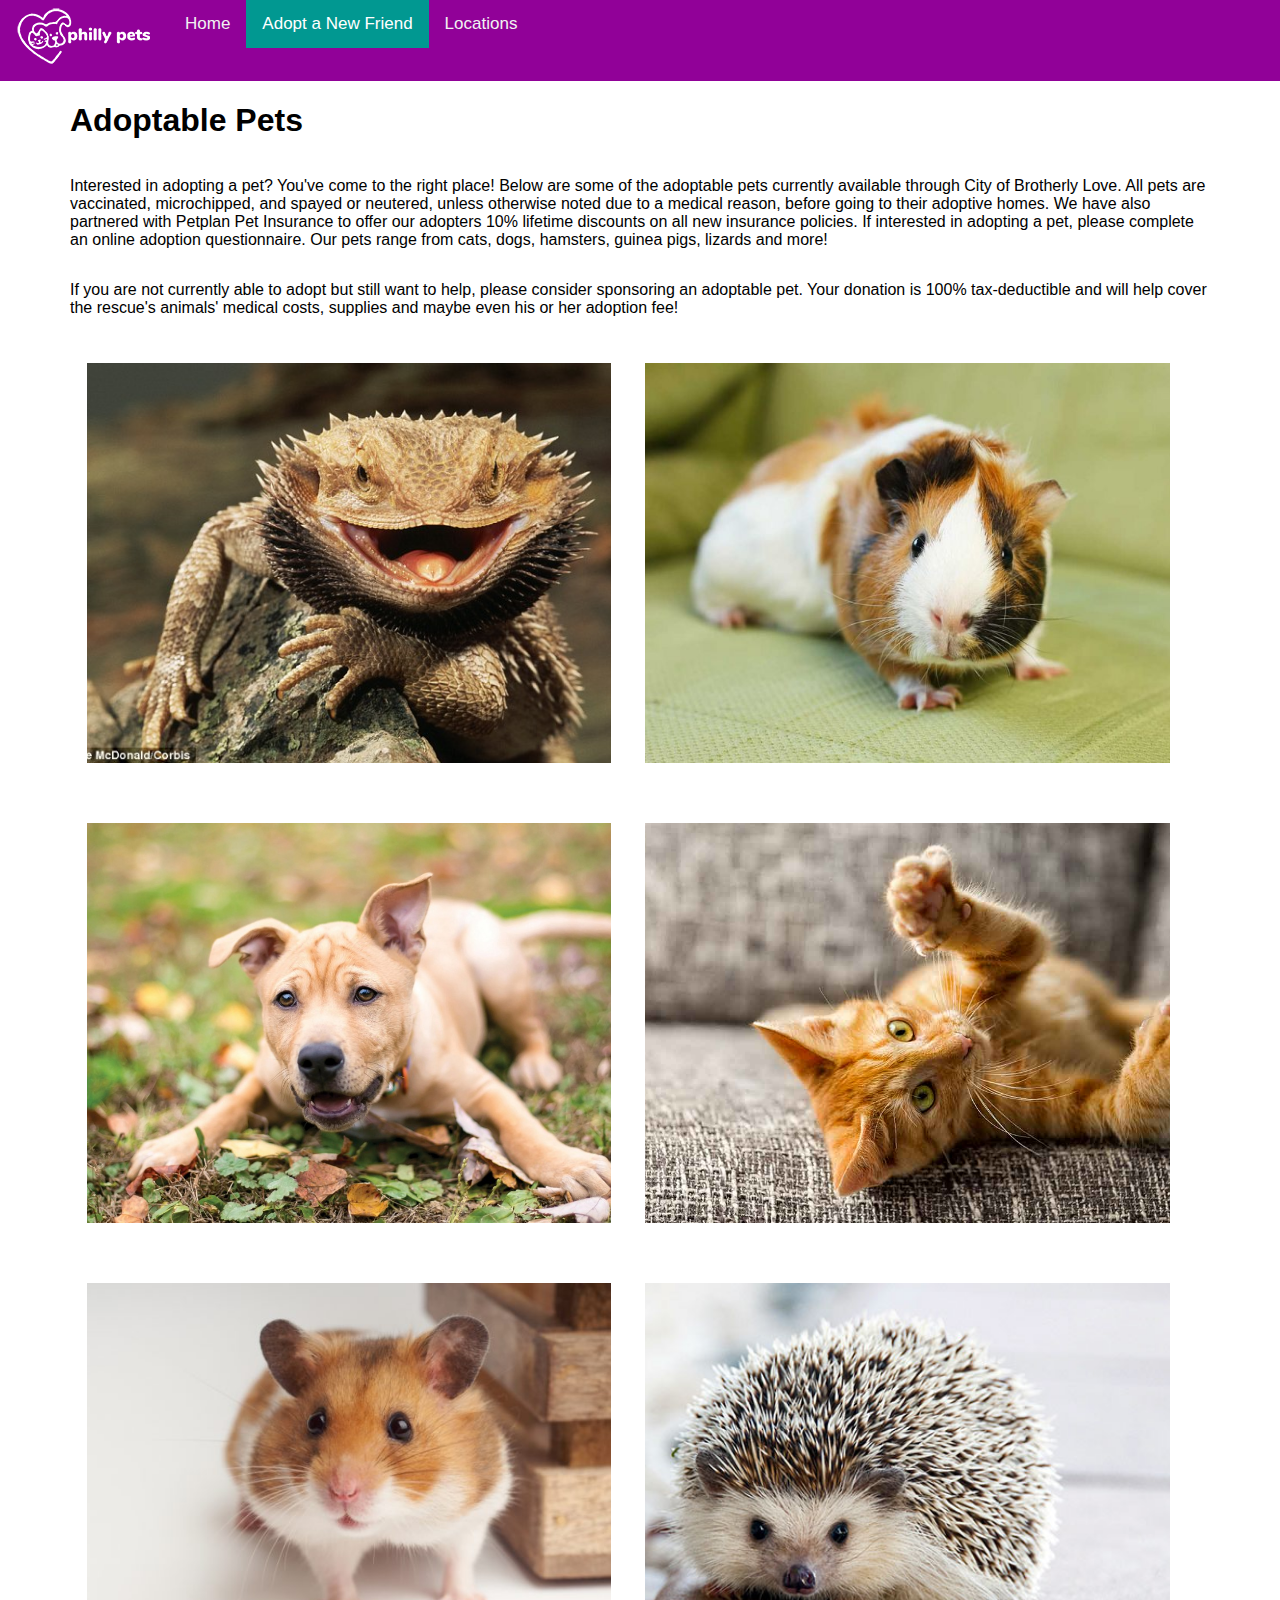
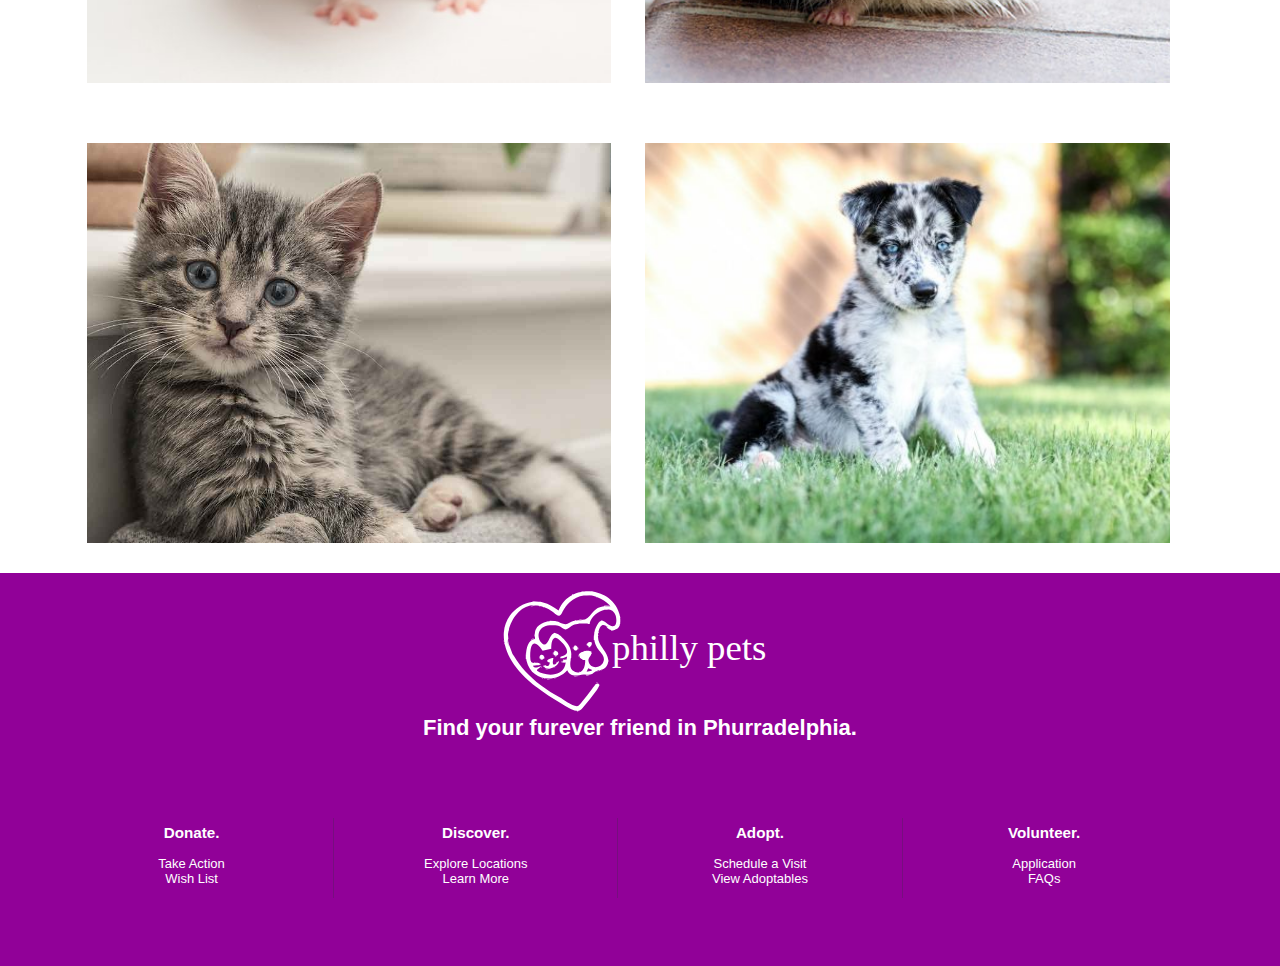
==== commit 470e71eb: "Merge branch 'master' into LocationPage" ====
--- a/adoptions.html
+++ b/adoptions.html
@@ -10,112 +10,15 @@
 </head>
 <body>
 	<div class="topnav" id="myTopnav">
-        <a class="navbar-brand" href="">
-      <div class="logo-image">
-            <?xml version="1.0" encoding="utf-8"?>
-<!-- Generator: Adobe Illustrator 23.1.1, SVG Export Plug-In . SVG Version: 6.00 Build 0)  -->
-<svg version="1.1" id="Layer_1" xmlns="http://www.w3.org/2000/svg" xmlns:xlink="http://www.w3.org/1999/xlink" x="0px" y="0px"
-	 viewBox="0 0 586.6 258.2" style="enable-background:new 0 0 586.6 258.2;" xml:space="preserve">
-<style type="text/css">
-	.st0{fill:#FFFFFF;}
-	.st1{fill:none;}
-	.st2{font-family:'Nunito-Black';}
-	.st3{font-size:72px;}
-</style>
-<g>
-	<path class="st0" d="M235,66.7c0.4-3.2,0.3-6.7,0-9.8h0.4l-1-5v0.7c-0.2-1-0.4-1.9-0.6-2.7c-0.2-0.9-0.5-1.8-0.8-2.7l0,0
-		C223.8,17,192.9,2.1,164.4,4.9l-5-1v1h5c-7.8,0.8-15.3,2.8-22.2,6.3l1.3-1.3h-2v1.6c-11.8,6-21.6,16.1-27,30.4h0
-		c-9.6-6.6-19-12.9-30.2-15.6h0c-1.1-0.3-2.3-0.5-3.5-0.7h0c-1.1-0.2-2.2-0.4-3.3-0.5c-0.7-0.1-1.3-0.1-2-0.2l-12-1v1h3.5
-		c-3.5,0.2-6.9,0.8-10.2,1.6C30.4,33.1,9.4,56.9,7.5,84.9c-0.4,5.9-0.1,11.7,0.7,17.4v0l-0.8-2.4v3h0.9c0.2,1.2,0.4,2.4,0.7,3.6
-		l-0.5-1.6v3h0.8c1.1,5,2.6,9.9,4.5,14.7l0,0c8.4,21.2,24,40.1,40.7,55.1c20.1,18.2,43.3,33.5,67,47c7.8,4.5,18.4,12,27.8,13.5h0
-		c0.8,0.1,1.5,0.2,2.2,0.3c5.5,0.3,9.2-4.9,12.4-8.6c8-9.3,15.7-19,22.9-29c1.4-1.9,4.4-5.6,5.7-9c5-7.4-4.2-9.9-7.7-2.6
-		c-1.8,1.9-3.2,3.9-3.8,4.7c-6.9,9.1-13.7,18.2-21,27c-2.3,2.7-5.5,8.1-9.5,8.1c-10.9-0.2-25.6-12.8-34.9-17.8
-		c-31.7-17.3-63.8-42.8-83.7-73.2c-2.3-3.5-4.9-7.2-7.4-11h0l-7.9-21h0.9l-1-3v2.7l-1-2.7c0,3.1,0.6,6.1,1.4,9.1
-		c-0.1-0.2-0.1-0.4-0.2-0.5c-0.5-1.5-0.8-3-1.1-4.6c-0.4-2.2-0.6-4.6-0.6-7h0.4v3h1l-1-5h1l-0.8-9.2c0.1-0.9,0.3-1.8,0.4-2.8h0.3
-		l-0.2-0.8c0.2-1.1,0.4-2.2,0.7-3.2h0.5l-0.3-1.1C22.9,57.3,39.6,34.1,63.4,32v0.9h11l-10.6-1c0,0,0,0,0,0h0
-		c3.1-0.2,6.2-0.1,9.5,0.4c3.1,0.5,6.1,1.2,8.9,2l0,0c0.7,0.2,1.4,0.4,2,0.7v0.9h2.5c5.4,2.1,10.6,4.8,15.5,8.2
-		c3.4,2.3,9.3,9.1,13.9,8c3.4-0.8,4.9-5.5,6.4-8.2c3.6-6.5,8.3-12.8,13.7-17.8c8.2-7.5,17.7-11.8,27.6-13.2h1.4l-0.5-0.1
-		c0.2,0,0.4,0,0.5-0.1v0.2h10l-4.9-0.5c6-0.1,12.1,0.9,17.9,2.8v0.7h2.1c9,3.3,17.3,8.8,24.2,16.1l-11.3,0.9v1l11.4-1.8
-		c0.5,0.6,1.1,1.2,1.6,1.8c-6.2,0-13-0.2-19.2,1.4h0c-1,0.3-2.1,0.6-3.1,0.9l0,0l0,0c-1.9,0.7-3.8,1.6-5.5,2.8
-		c-1.6,1.1-3.2,2.6-4.7,4.2l0,0c-5.3,5.7-10.3,13.5-16.5,16c-0.3,0.1-0.7,0.3-1,0.4l-10.9-0.8v1h10.2c-4.9,1.5-11,1.2-16.6,1.9
-		l-2.6-0.9v1h1.5c-1.1,0.2-2.2,0.3-3.3,0.6h0c-0.4,0.1-0.8,0.2-1.2,0.3c-4.9,1.5-10,5.9-15,6.2c-6.1,0.3-12.7-5.2-19-5.9
-		c-0.8-0.1-1.6-0.2-2.4-0.2l-0.2,0l-9.5-0.9v1h0.5c-1.3,0.1-2.7,0.3-4,0.5l-1.5-0.5v0.8c-1,0.2-2,0.4-3.1,0.7
-		c-1,0.3-2.1,0.6-3.1,0.9C79.1,67.8,73,72.1,69.9,79c-0.1,0.3-0.3,0.6-0.4,0.9c-1.4,3.5-1.5,7.6-1.3,11.7v0l-0.8-5.7v7h0.9
-		c0.1,1.7,0.1,3.4,0.1,5c-13.1,0.9-17.5,18.2-17.5,32v0l-0.5-6v13h0.9c0.2,1.5,0.4,2.8,0.7,4c8.6,38.1,55.6,44.8,79.5,18
-		c7.4,14.8,19,10.1,32,8.4c5.1-0.7,9.9,1.5,15-0.4c3.6-1.3,5.9-4.4,9.2-6h6.8l-5.3-0.7c1.4-0.5,2.9-0.9,4.3-1.3v1h3l-2.9-1
-		c1-0.2,2-0.5,2.9-0.7v0.7h3l-2.5-0.8h0c4.3-1.1,8.4-2.5,11.3-7.2c1.3-2,2.2-3.9,2.7-5.8c0.3-1.1,0.5-2.1,0.6-3.2h0.8l-0.8-4.1
-		c-1.4-13-15.7-24.6-19.3-37.9h0.1l-0.9-7.5c0-0.2,0-0.3,0-0.5h0.9l-0.7-2.7v0c0.1-1.4,0.4-3,0.7-4.5v1.2h1l-0.8-2.3
-		c1.2-5.5,3.4-11,7-12.7c3.6-1.7,8,1.1,12.8,3.9l0,0l-5.1-1.9c4.8,6.7,11,9.4,19,7l-1.7-0.6h0c1.5-0.1,3-0.5,4.4-1.4
-		c2.2-1.3,3.6-3.5,4.6-6h0.7l-0.3-1c0.3-1,0.5-2,0.7-3h0.6L235,66.7L235,66.7z M130.8,135.5l-0.4-1.6v4c-1.3,0-2.6,0.2-3.7,0.5
-		l-3.3-0.5v1h1.6c-4.3,1.7-4.8,4.9,3.4,5c0,0.3,0,0.5-0.1,0.8l-7.9-1.8v1l7.9,0.9c-1.5,12.5-9.8,19.2-20,21.6
-		c-11.9,2.8-26.5-0.1-35.9-6.5v-2l8-6.2v2.2h1l-0.8-2.4l0.8-0.6c-0.3,0-0.6,0.1-1,0.1l0-0.1v0.1c-6.3,1.1-11.9,6.1-16-1.1l7.5-1h5.5
-		l-2.4-0.4l4.4-0.6l-1-3v1.6c-2.2-2.4-5.4-2.4-8.5-2.2l-3.5-0.4v0.6c-3,0-5.5-0.8-6.5-4.6c-0.2-0.9-0.5-2.3-0.6-4h0.1l-0.3-3.6
-		c-0.1-3.9,0-8.5,0.6-12.7c1-6.9,3.3-12.8,7.8-13.1c4.2-0.3,8.6,5,11.2,7.7c1.9,2.1,3.3,4.2,4.6,6.7l17-4c0-5.1,0.2-19.2,6.4-21.3
-		c3.2-1.1,7.2,2.3,9.4,4.2c5.9,4.9,16.9,16.1,14.8,24.9c-1.1,4.5-9.8,6.8-13.6,8.2c3.2,5.3,9.3,0.3,14-1L130.8,135.5z M179.4,159.9
-		l-10,2l3-7l7,3V159.9z M226.9,66.9c-1,3.7-3.2,6.4-7.4,5.8c-12-1.8-18.5-20.8-29.2-2.8c-1.3,2.3-2.5,4.6-3.4,7
-		c-0.4,1-0.8,2.1-1.1,3.2l-0.4-1.2v2.5c-0.3,1.1-0.6,2.2-0.8,3.3l-0.2-0.9V86c-0.4,2.5-0.6,5-0.6,7.6l-0.4-4.7v11h1
-		c0.8,5.2,2.7,10.3,5.5,15c4.5,7.5,14.4,14.3,13.2,24c-0.1,0.7-0.2,1.3-0.4,2l-0.3-1v2.1c-4.5,14-26.6,15.5-29.4-1.1
-		c-0.5-3.3,1-5.7,2.6-8.2c0.9-1,1.5-2.1,1.9-3.1c0,0,0,0,0,0c0.1-0.2,0.2-0.4,0.3-0.7c0.3-0.7,0.5-1.3,0.7-2h0.9l-1-5l-1.8-0.2h0
-		c-0.4-0.2-0.8-0.3-1.2-0.5c-3.1-0.9-6.1-0.8-8.9-0.1l-1-0.3v0.5c-0.8,0.2-1.5,0.5-2.2,0.9h0c-0.3,0.1-0.6,0.3-0.8,0.4
-		c-5.1,1.1-9.2,3.6-9,9.2h1c0.4-1.3,1-2.4,1.8-3.4c-1.9,3.7-0.8,7.6,5.2,9.4v0.9h3l-1.8-0.6c1.1,0.3,2.4,0.5,3.8,0.6
-		c0.7,8.4-1.8,20.6-9.5,23.8l-2.5-0.8v1h2.1c-1.3,0.5-2.8,0.7-4.4,0.6l-3-0.5c-1.2-0.3-2.4-0.8-3.8-1.5c-8.9-4.4-8.6-13-7.4-21.7
-		h0.4l-0.3-1.1c0.2-1.3,0.4-2.6,0.6-3.9h0.7l-0.2-3.5c0.2-1.6,0.3-3.1,0.2-4.5c-0.2-10.4-6.2-19.7-13.1-27
-		c-3.5-3.8-10.6-11.6-17.2-13h0.3l-4-1v1h0.1c-0.4,0.1-0.8,0.2-1.1,0.4c-3.9,1.7-6.6,8.2-9.5,13.7c-3.4,6.3-7,11.1-13.3,4.8
-		c-4.1-4.1-6-9-6.2-13.8h0l0-0.1c-0.3-8.4,4.8-16.5,14-19.3c0,0,0.1,0,0.1,0c2.4-0.7,4.9-1.2,7.6-1.6h10.6c2.7,0.3,5.3,0.9,7.7,1.8
-		c3.5,1.3,9.7,6.8,13.1,6.5c4.6-0.4,10.3-6.7,14.9-8.4c1.6-0.6,3.2-1.1,4.9-1.5c0.7-0.2,1.4-0.3,2.1-0.5v0h3l-1.2-0.4
-		c1.6-0.3,3.3-0.5,4.9-0.6h10.6c1.6,0.1,3.1,0.3,4.7,0.5v0.5c0.5-0.1,0.9-0.2,1.2-0.3c0.6,0.1,1.2,0.2,1.8,0.3
-		c0.6-10.8,12.4-22.2,24.7-26.6c1-0.4,2.1-0.7,3.1-1h0c0.7-0.2,1.5-0.4,2.2-0.5v0.1h7l-3.6-0.5c7.6-0.4,14.3,2.7,17.3,11.5
-		C227.3,55.2,228.2,62,226.9,66.9z"/>
-	<polygon class="st0" points="178.4,3.9 178.4,4.9 183.4,4.9 	"/>
-	<polygon class="st0" points="60.4,32.9 60.4,33.9 65.4,33.9 	"/>
-	<polygon class="st0" points="76.4,33.9 79.4,33.9 76.4,32.9 	"/>
-	<polygon class="st0" points="197.4,61.9 202.4,61.9 197.4,60.9 	"/>
-	<polygon class="st0" points="217.4,81.9 223.4,81.9 217.4,80.9 	"/>
-	<polygon class="st0" points="63.4,97.9 68.4,97.9 63.4,96.9 	"/>
-	<polygon class="st0" points="61.4,99.9 63.4,97.9 61.4,97.9 	"/>
-	<path class="st0" d="M179.3,104.9c0-0.3,0.1-0.7,0.1-1l-7,1l6-1c-4.3-1.8-10.9,2.3-7,7.3c4.4,5.5,9.2-1.7,8-6.3H179.3z"/>
-	<polygon class="st0" points="169.4,109.9 170.4,109.9 169.4,105.9 	"/>
-	<path class="st0" d="M148.3,110.9h2.1l-5-1v1h1.9c-0.7,0.1-1.5,0.4-2.3,1c-3.9,3.1,0.3,10.8,5.1,7.9
-		C154.2,117.3,151.9,111.4,148.3,110.9z"/>
-	<polygon class="st0" points="142.4,116.9 143.4,116.9 142.4,112.9 	"/>
-	<polygon class="st0" points="152.4,117.9 153.4,117.9 152.4,112.9 	"/>
-	<polygon class="st0" points="172.4,113.9 177.4,113.9 172.4,112.9 	"/>
-	<polygon class="st0" points="106.4,119.9 106.4,120.9 110.4,120.9 	"/>
-	<path class="st0" d="M111.2,130.1c6.2-2.5,1.2-11.2-4.5-8.5C101.6,124.1,105.9,132.3,111.2,130.1z"/>
-	<polygon class="st0" points="103.4,123.9 103.4,127.9 104.4,127.9 	"/>
-	<path class="st0" d="M84.8,136.9c3.9-3.1-0.3-10.8-5.1-7.9C74.5,132.2,79.6,141,84.8,136.9z"/>
-	<polygon class="st0" points="76.4,135.9 77.4,135.9 76.4,130.9 	"/>
-	<polygon class="st0" points="86.4,130.9 86.4,135.9 87.4,135.9 	"/>
-	<polygon class="st0" points="107.4,131.9 111.4,131.9 107.4,130.9 	"/>
-	<polygon class="st0" points="118.4,135.9 117.4,132.9 117.4,135.9 	"/>
-	<path class="st0" d="M111.2,144.4l-0.8-2.5v3h0.4c-0.7,0.8-1.5,1.6-2.6,2.2c-7.8,4.1-4-9.5-3.8-12.2c-6,0-19,5.5-7,9
-		c-0.4,5.1-3.4,9.5-8,5l-2.7,0.7c-1.5-0.6-1.9,0.4-2.3,2.3h1l0.6-0.5c3,6,11.9,5.2,19.2,1.5h4.2l-3.3-0.5c5.2-2.8,9.2-7.2,9.3-11.5
-		C113.4,141.7,112.4,143,111.2,144.4z"/>
-	<polygon class="st0" points="79.4,137.9 79.4,138.9 84.4,138.9 	"/>
-	<polygon class="st0" points="119.4,142.9 120.4,142.9 119.4,139.9 	"/>
-	<polygon class="st0" points="89.4,156.9 95.4,156.9 89.4,155.9 	"/>
-	<polygon class="st0" points="168.4,168.9 175.4,168.9 168.4,167.9 	"/>
-	<polygon class="st0" points="145.4,170.9 153.4,170.9 145.4,169.9 	"/>
-	<polygon class="st0" points="85.4,174.9 82.4,173.9 82.4,174.9 	"/>
-	<polygon class="st0" points="109.4,174.9 106.4,173.9 106.4,174.9 	"/>
-	<polygon class="st0" points="89.4,175.9 86.4,174.9 86.4,175.9 	"/>
-	<polygon class="st0" points="92.4,176.9 99.4,176.9 92.4,175.9 	"/>
-	<polygon class="st0" points="192.4,183.9 188.4,182.9 188.4,183.9 	"/>
-	<polygon class="st0" points="194.4,188.9 195.4,188.9 194.4,185.9 	"/>
-	<polygon class="st0" points="150.4,239.9 154.4,239.9 150.4,238.9 	"/>
-</g>
-<rect x="219" y="86.8" class="st1" width="412.5" height="76.2"/>
-<text transform="matrix(1 0 0 1 219.0382 137.8859)" class="st0 st2 st3">philly pets</text>
-</svg>
-<!--<img src="https://drive.google.com/uc?id=1a__8lWixKJZewaizOh-Z1BU3pG_jrF7r" class="img-fluid">-->
-      </div>
-        </a>
- 		<a href="index.html" class="active">Home</a> 
-  		<a href="adoptions.html">Adopt a New Friend</a>
+       <a class ="logo" href="index.html"><img src="img/philly-pets.png"></a>
+ 		<a href="index.html">Home</a>
+  		<a href="adoptions.html"  class="active">Adopt a New Friend</a>
   		<a href="locations.html">Locations</a>
-  		<a href="javascript:void(0);" class="icon" onclick="myFunction()">
+  		<a href="javascript:void(0);" class="icon" onclick="navFunction()">
     	<i class="fa fa-bars"></i></a>
 	</div>
+
+
 	<div id = "content">
 		<h1 id= "h1">Adoptable Pets</h1>
 
@@ -124,18 +27,41 @@
 
 		<p>If you are not currently able to adopt but still want to help, please consider sponsoring an adoptable pet. Your donation is 100% tax-deductible and will help cover the rescue's animals' medical costs, supplies and maybe even his or her adoption fee!</p>
 
+<!-- <div class="section group">
+  <div class="col span_1_of_4">
+  1 of 4
+  </div>
+
+  <div class="col span_1_of_4">
+  1 of 4
+  </div>
+
+  <div class="col span_1_of_4">
+  1 of 4
+  </div>
+
+  <div class="col span_1_of_4">
+  1 of 4
+  </div>
+</div> -->
+
+
+
 <section class= "gallery">
-        
+ 
+
                 <a href=" " class="photoHolder" id="OscarThumbnail">
                     <div class= "captionText">Oscar</div>
                     <div class= "overlay"></div>
                 </a>
+       
         
                 <a href=" " class="photoHolder" id="PattyThumbnail">
                     <div class= "captionText">Patty</div>
                     <div class= "overlay"></div>
-                </a> 
-        
+
+                </a>
+
                 <a href=" " class="photoHolder" id="LuckyThumbnail">
                     <div class= "captionText">Lucky</div>
                     <div class= "overlay"></div>
@@ -166,7 +92,14 @@
                     <div class= "captionText">Davey</div>
                     <div class= "overlay"></div>
                 </a>
- 
+
+
+             
+     
+               
+              
+                
+
           </section>
     </div>
 
@@ -332,6 +265,7 @@
 
 
 
+
 <script type="text/javascript" src="main.js"></script>
 
 </body>
--- a/style.css
+++ b/style.css
@@ -3,6 +3,19 @@
 body {
   margin: 0;
   font-family: Arial, Helvetica, sans-serif;
+}
+
+
+
+/*#content {
+    width: 1200px;
+    margin: 0px auto;
+  
+}*/
+
+div.center-column {
+    width: 1120px;
+    margin: 0px auto;
 }
 
 #content{
@@ -73,36 +86,156 @@
   display: none;
 }
 
-<<<<<<< HEAD 
+
+.topnav a.logo{
+    background-color:#910198;
+    padding: 8px 16px;
+}
+
+
 
 
 
 /*------- Index  Page---------*/
 
-#index-donation-form{
-width: 500px;
+.donation-form {
+width: 600px;
 padding: 20px;
 border-style: solid;
-border-width: 5px;
+border-width: 3px;
 border-color: black;
-
-}
+margin-top: 20px;
+margin-bottom: 20px;
+}
+.link-style{
+    font-weight: bold;
+}
+
+body {
+  box-sizing: border-box;
+
+}
+
+
+.slideshow-container {
+  max-width: 1000px;
+  position: relative;
+  margin: auto;
+}
+
+
+.mySlides {
+  display: none;
+}
+
+
+.prev, .next {
+  cursor: pointer;
+  position: absolute;
+  top: 50%;
+  width: auto;
+  margin-top: -22px;
+  padding: 16px;
+  color: white;
+  font-weight: bold;
+  font-size: 18px;
+  transition: 0.6s ease;
+  border-radius: 0 3px 3px 0;
+  user-select: none;
+}
+
+
+.next {
+  right: 0;
+  border-radius: 3px 0 0 3px;
+}
+
+
+.prev:hover, .next:hover {
+  background-color: rgba(0,0,0,0.8);
+}
+
+
+.text {
+  color: #f2f2f2;
+  font-size: 15px;
+  padding-top: 8px;
+  padding-bottom: 8px;
+  position: absolute;
+  bottom: 8px;
+  width: 100%;
+  text-align: center;
+  background-color: #000000;
+}
+
+
+.numbertext {
+  color: #f2f2f2;
+  font-size: 12px;
+  padding: 8px 12px;
+  position: absolute;
+  top: 0;
+}
+
+
+.dot {
+  cursor: pointer;
+  height: 15px;
+  width: 15px;
+  margin: 0 2px;
+  background-color: #bbb;
+  border-radius: 50%;
+  display: inline-block;
+  transition: background-color 0.6s ease;
+}
+
+.active, .dot:hover {
+  background-color: #717171;
+}
+
+
+.fade {
+  -webkit-animation-name: fade;
+  -webkit-animation-duration: 1.5s;
+  animation-name: fade;
+  animation-duration: 1.5s;
+}
+
+@-webkit-keyframes fade {
+  from {opacity: .4} 
+  to {opacity: 1}
+}
+
+@keyframes fade {
+  from {opacity: .4} 
+  to {opacity: 1}
+}
+
+
+
+
 
 
 /*------- Index Page End -----------*/
 
 
 /******** Adoptable Pets Gallery Page *********/
+
+/*.gallery{
+   border: 3px solid green;
+
+}*/
 
 .photoHolder {
     margin: 30px 17px;
     position: relative;
-    width: 40%;
+    width: 46%;
     height:400px;
     float:left; 
     overflow: auto;
     background-size: cover;
     background-position: center;
+
 }
 
 .overlay {
@@ -494,6 +627,21 @@
         height: auto;
     }
 }
+/*** INDEX Page**/
+@media screen and (max-width: 900px) {
+#content {
+    width: 90%;
+}
+div.centercolumn {
+    width: 98%;
+}  
+    .slideshow-container {
+  width: 98%;
+}
+.donation-form {
+width: 80%
+}
+}
 
 @media only screen and (min-width: 700px)
 .hero-img {
@@ -511,7 +659,8 @@
 	.mapdetails { width: 75%; }
 }
 
-@media only screen and (max-width: 800px){
+
+@media only screen and (max-width: 990px){
   .photoHolder {
     margin:auto;
     width: 100%;
